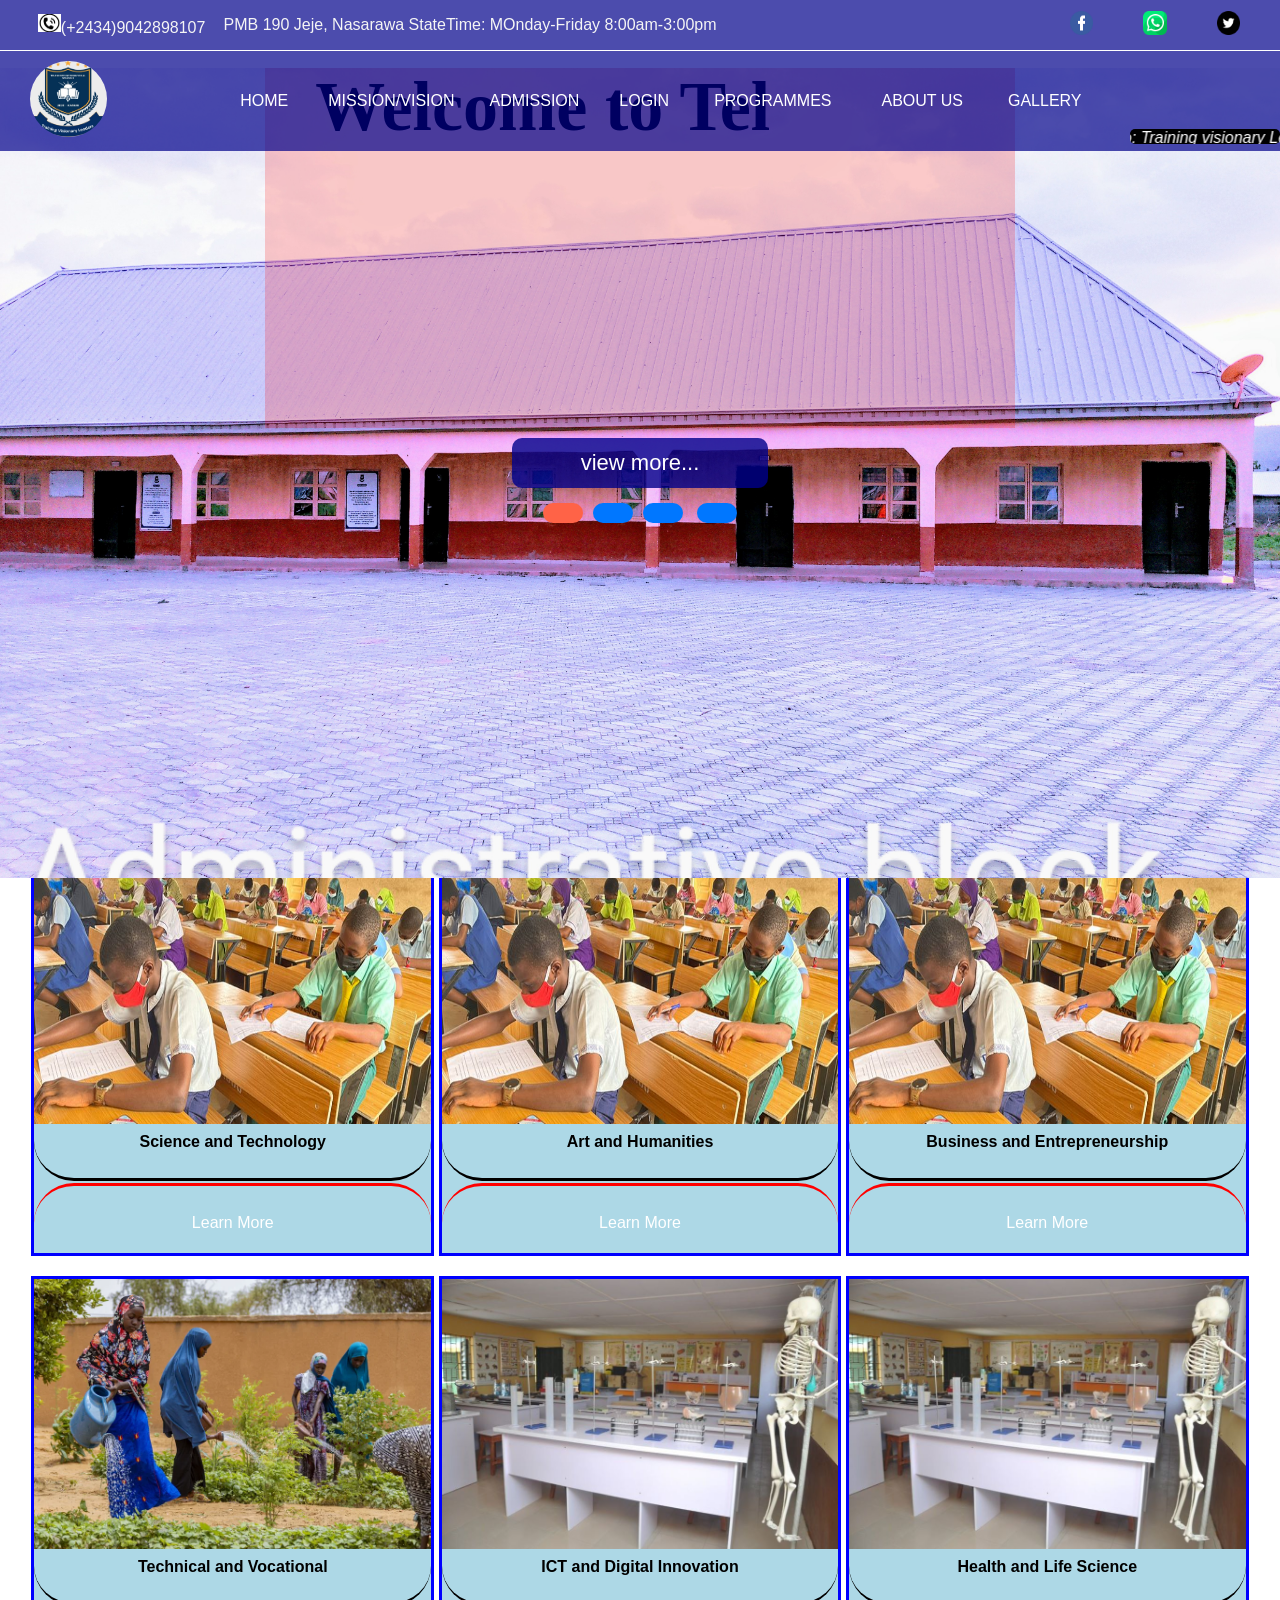
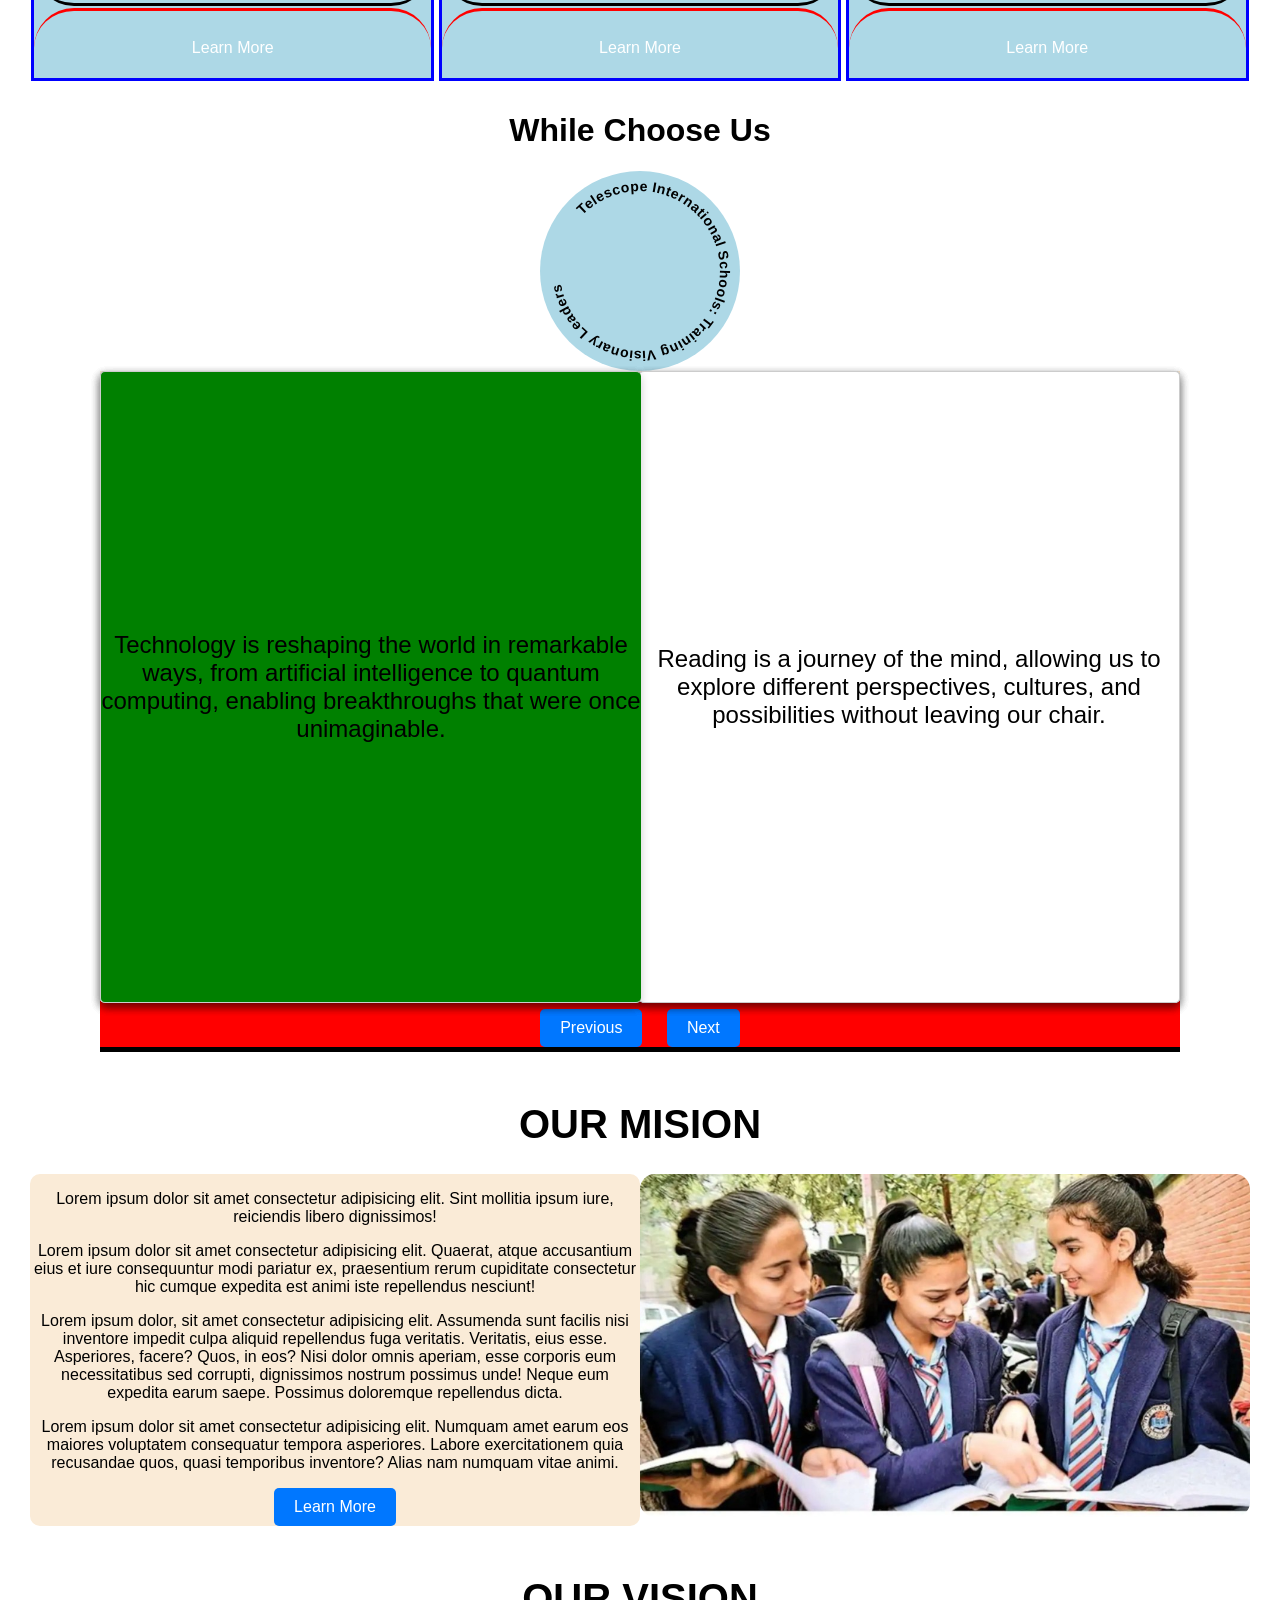
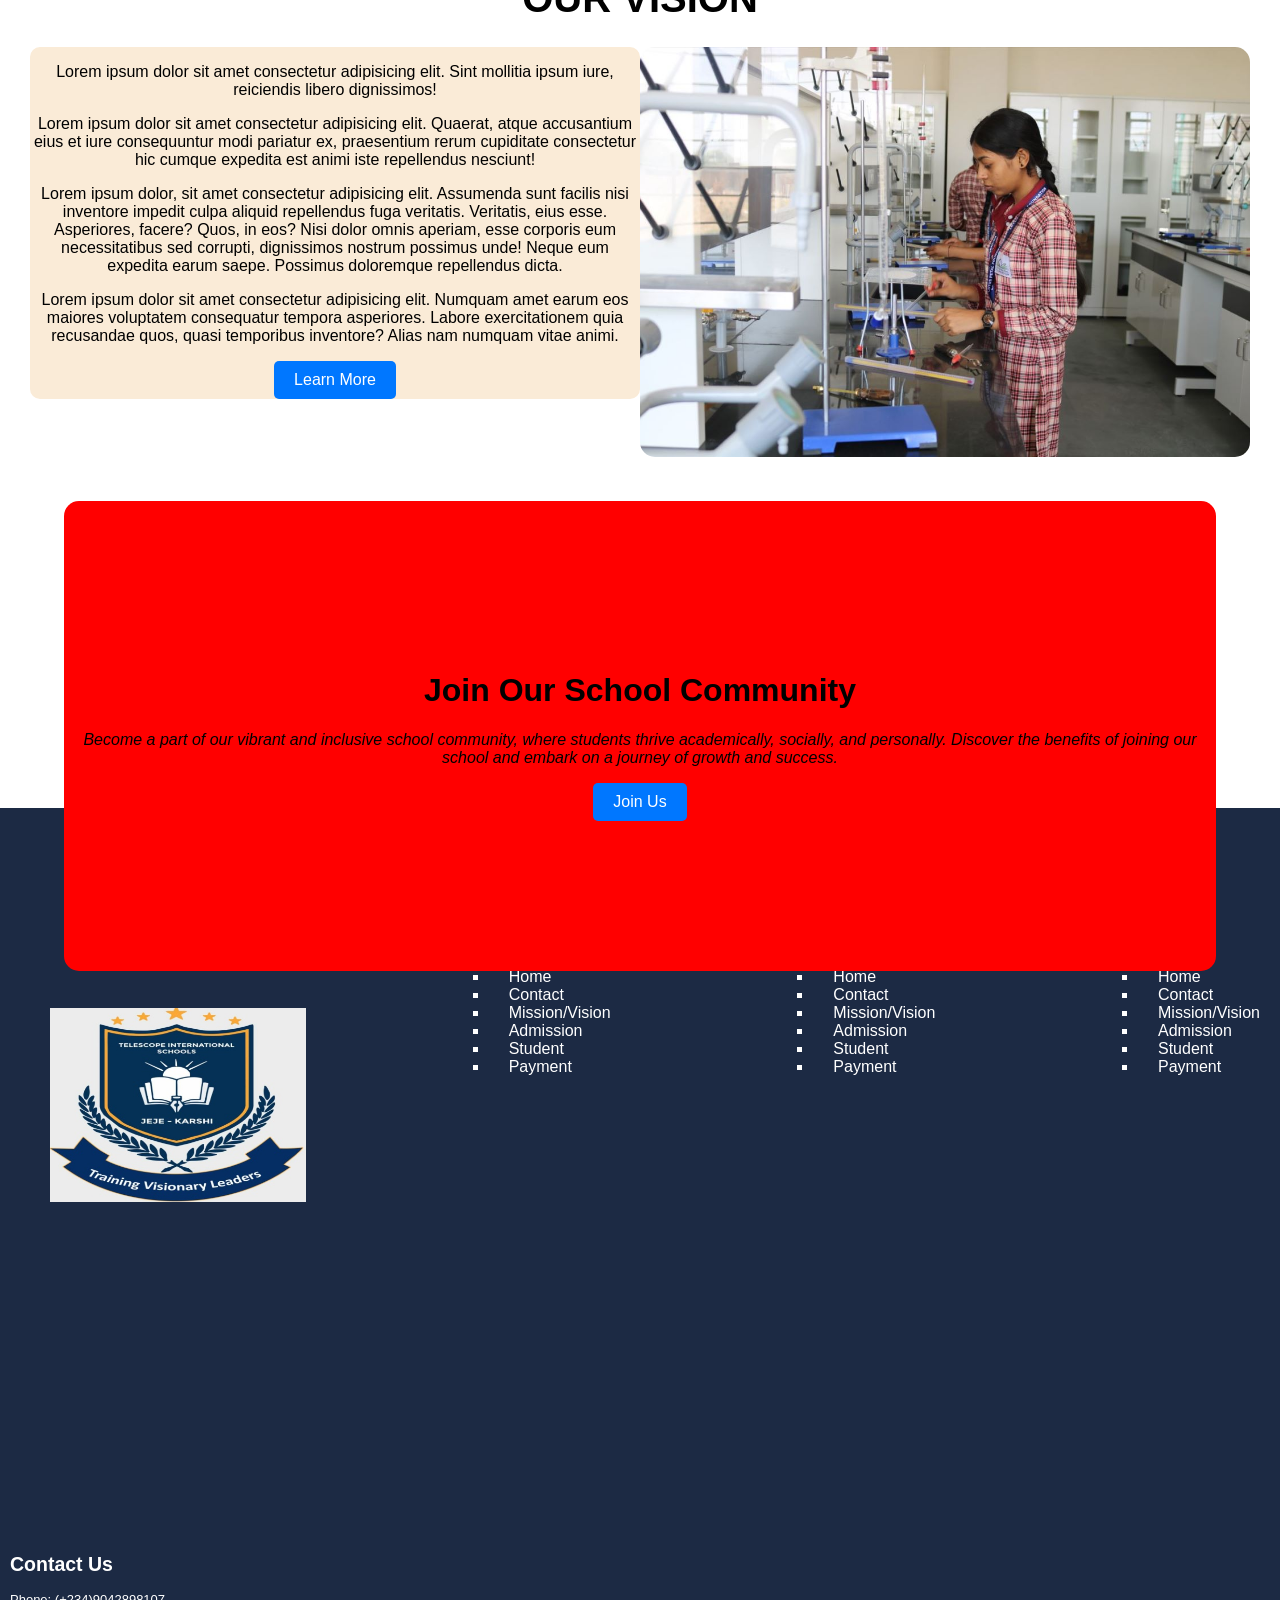
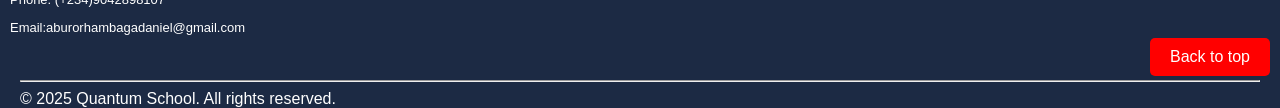
==== index.html @ 0a921bdf "Rename school2.html to index.html" ====
<!DOCTYPE html>
<html lang="en">

<head>
  <meta charset="UTF-8">
  <meta name="viewport" content="width=device-width, initial-scale=1.0">
  <title>Telescope international schools</title>
  <link rel="stylesheet" href="school2.css">
  <link rel="stylesheet" href="bar.css">
</head>

<body>
  <div class="contact">
    <div class="contact-details">
      <div class="call-image"><img src="images/download (1).png" alt="call"></div>(+2434)9042898107
    </div>
    <div class="adress">PMB 190 Jeje, Nasarawa State</div>
    <div class="time">Time: MOnday-Friday 8:00am-3:00pm</div>
    <div class="social-media">
      <a href="https://web.facebook.com/share/p/1BNzeLS2kA/" class="social-icon "> <img title="Facebook"
          src="images/670024.png" alt="Facebook"></a>
      <a href="#" class="social-icon "><img title="WastApp" src="images/2504957.png" alt="watsapp"></a>
      <a href="#" class="social-icon "><img title="Twitter" src="images/3117702.png" alt="twitter"></a>

    </div>

  </div>
  <div class="menu-content side-bar-content">
    <div class="side-menu-content">
      <ul class="head-list">
        <li> <a href="school2.html">Home</a></li>
         <li><button class="scroll-down2">Mission/Vision</button></li>
        <li class = "admission-side-main"> <a href="#"> Admission ▼</a></li>
        <div class = "admission-side"><a href="admission-form.html">Admision form</a>
              <a href="check-admission.html"> Check Admission</a></div>
        <li class = "admission-side-main"> <a href="#"> Login ▼</a> </li>
         <div class = "admission-side"><a href="student-login.html">Student Login</a>
              <a href="staff-login.html"> Staff Login</a></div>
        <li> <a href="#"> Programmes</a></li>
        <li> <a href="staff.html"> About Us</a></li>
        <li class = "admission-side-main"> <a href="#"> Gallery ▼</a></li>
         <div class = "admission-side"><a href="school2-gallery.html">School Gallery</a>
              <a href="staff.html"> Staff Gallery</a>
              <a href="videos.html"> School videos</a>
            </div>
              
      </ul>
    </div>
  </div>


  <div class="head">

    <div class="logo">
      <img class="circular-image" src="images/telescope logo.png" alt="School logo" title="School Logo">
    </div>
    <div class="school-name">
      <div class="menu">
        <ul>
          <li> <a href="school2.html">HOME</a></li>
          <li><button class="scroll-down">MISSION/VISION</button></li>
          <div class="tool-tip-login">
            <li>
              <a href=" "> ADMISSION</a>
            </li>
            <div class="tool-tip">
              <a href="admission-form.html">Admision form</a>
              <a href="check-admission.html"> Check Admission</a>
            </div>
          </div>
          <div class="tool-tip-login">
            <li>
              <a href=" "> LOGIN</a>
            </li>
            <div class="tool-tip">
              <a href="student-login.html">Student Login</a>
              <a href="staff-login.html"> Staff Login</a>
            </div>
          </div>
          <li> <a href="#" class=" programme"> PROGRAMMES</a></li>
          <li> <a href="about-us.html"> ABOUT US</a></li>
          <div class="tool-tip-login">
            <li>
              <a href=" "> GALLERY</a>
            </li>
            <div class="tool-tip">
              <a href="school2-gallery.html">School Gallery</a>
              <a href="staff.html"> Staff Gallery</a>
               <a href="videos.html"> School videos</a>
            </div>
          </div>
        </ul>
      </div>
      <div class="name-container">
        <div class="name">Telescope School's</div>
      </div>
    </div>

    <div class="side-menu-div"><button class="side-menu-button side-bar">&#9776;</button></div>
    <div class="motto">
      <marquee>Motto: Training visionary Leaders</marquee>
    </div>

  </div>
  <div class="image-animation" id="background">
    <div class="display-name text" id="animatedText">Welcome to Telescope<br> International Schools <br> Jeje Karshi
    </div>
    <div><button class="view-more">view more...</button></div>
    <div class="change-background"><button class="button1 color-btn active"></button><button
        class="button2 color-btn"></button><button class="button3 color-btn"></button> <button
        class="button4 color-btn"></button>
    </div>

  </div>



  <div class="sub-body">
    <div class="programs" id = "program">
      <h1 class="program-title">Our Programmes</h1>
    </div>
    <div class="grid">

    </div>
  </div>
  <div class="while">
    <div class="while-content">
      <h1>While Choose Us </h1>
      <div class="wrapper">
        <svg viewBox="0 0 200 200" class="circle">
          <!-- Path to follow -->
          <path id="circlePath" d="M 100,100
             m -75,0
             a 75,75 0 1,1 150,0
             a 75,75 0 1,1 -150,0" fill="none" stroke="none" />

          <!-- Text on path with animation -->
          <text>
            <textPath href="#circlePath" startOffset="0%">
              <tspan dy="-5">Telescope International Schools: Training Visionary Leaders </tspan>
              <animate attributeName="startOffset" from="0%" to="100%" dur="20s" repeatCount="indefinite" />
            </textPath>
          </text>
        </svg>
      </div>
      <div class="reasons">
        <div class="container">
          <div class="book" id="book"> </div>
          <div class="controls">
            <button onclick="prevPage()">Previous</button>
            <button onclick="nextPage()">Next</button>
          </div>
        </div>




      </div>

    </div>
  </div>
  <h1 class="mission-title">OUR MISION</h1>
  <div class="mission-container">
    <div class="mission-content">
      <p>Lorem ipsum dolor sit amet consectetur adipisicing elit. Sint mollitia ipsum iure, reiciendis libero dignissimos!</p>
      <p>Lorem ipsum dolor sit amet consectetur adipisicing elit. Quaerat, atque accusantium eius et iure consequuntur modi pariatur ex, praesentium rerum cupiditate consectetur hic cumque expedita est animi iste repellendus nesciunt!</p>
      <p>Lorem ipsum dolor, sit amet consectetur adipisicing elit. Assumenda sunt facilis nisi inventore impedit culpa aliquid repellendus fuga veritatis. Veritatis, eius esse. Asperiores, facere? Quos, in eos? Nisi dolor omnis aperiam, esse corporis eum necessitatibus sed corrupti, dignissimos nostrum possimus unde! Neque eum expedita earum saepe. Possimus doloremque repellendus dicta.</p>
      <p>Lorem ipsum dolor sit amet consectetur adipisicing elit. Numquam amet earum eos maiores voluptatem consequatur tempora asperiores. Labore exercitationem quia recusandae quos, quasi temporibus inventore? Alias nam numquam vitae animi.</p>
            <div><button>Learn More</button></div>

    </div>


    <div class="mission-image"><img class="mission-picture" loading="lazy"
        src="images/Mission.jpg" alt="Students">
    </div>
  </div>

  <h1 class="mission-title">OUR VISION</h1>
  <div class="mission-container">
    <div class="mission-content">
      <p>Lorem ipsum dolor sit amet consectetur adipisicing elit. Sint mollitia ipsum iure, reiciendis libero dignissimos!</p>
      <p>Lorem ipsum dolor sit amet consectetur adipisicing elit. Quaerat, atque accusantium eius et iure consequuntur modi pariatur ex, praesentium rerum cupiditate consectetur hic cumque expedita est animi iste repellendus nesciunt!</p>
      <p>Lorem ipsum dolor, sit amet consectetur adipisicing elit. Assumenda sunt facilis nisi inventore impedit culpa aliquid repellendus fuga veritatis. Veritatis, eius esse. Asperiores, facere? Quos, in eos? Nisi dolor omnis aperiam, esse corporis eum necessitatibus sed corrupti, dignissimos nostrum possimus unde! Neque eum expedita earum saepe. Possimus doloremque repellendus dicta.</p>
      <p>Lorem ipsum dolor sit amet consectetur adipisicing elit. Numquam amet earum eos maiores voluptatem consequatur tempora asperiores. Labore exercitationem quia recusandae quos, quasi temporibus inventore? Alias nam numquam vitae animi.</p>
      
            <div><button>Learn More</button></div>
    </div>


    <div class="mission-image"><img class="mission-picture" loading="lazy"
        src="images/vision.jpg" alt="Students">
    </div>
  </div>
  <div class="join">
    <h1 class="join-title">Join Our School Community</h1>
    <p class="join-text">Become a part of our vibrant and inclusive school community, where students thrive
      academically,
      socially, and personally. Discover the benefits of joining our school and embark on a journey of growth and
      success.</p>
    <button class="join-button">Join Us</button>
  </div>


  <div class="footer">
    <div class="logo2">
      <img class="circular-image2" src="images/telescope logo.png" alt="School logo" title="School Logo">
    </div>

    <div class="school">
      <ul class="footer-list">
        <li class="footer-item"> <a href="school2.html">Home</a></li>
        <li class="footer-item "> <a href="contact.html"> Contact</a></li>
        <li class="footer-item "> <a href="#">Mission/Vision </a></li>
        <li class="footer-item "> <a href="#"> Admission</a></li>
        <li class="footer-item "> <a href="student-login.html"> Student</a> </li>
        <li class="footer-item "> <a href="#"> Payment</a></li>
      </ul>

    </div>


    <div class="school">
      <ul class="footer-list">
        <li class="footer-item"> <a href="school2.html">Home</a></li>
        <li class="footer-item "> <a href="contact.html"> Contact</a></li>
        <li class="footer-item "> <a href="#">Mission/Vision </a></li>
        <li class="footer-item "> <a href="#"> Admission</a></li>
        <li class="footer-item "> <a href="student-login.html"> Student</a> </li>
        <li class="footer-item "> <a href="#"> Payment</a></li>
      </ul>

    </div>


    <div class="school">
  
      <ul class="footer-list">
        <li class="footer-item"> <a class=href="school2.html">Home</a></li>
        <li class="footer-item "> <a href="contact.html"> Contact</a></li>
        <li class="footer-item "> <a href="#">Mission/Vision </a></li>
        <li class="footer-item "> <a href="#"> Admission</a></li>
        <li class="footer-item "><a href="student-login.html">Student</a></li>

        <li class="footer-item "> <a href="#"> Payment</a></li>
      </ul>

    </div>


    <div class="footer-contact">
      <h2>Contact Us</h2>
      <p>Phone: (+234)9042898107</p>
      <p>Email:aburorhambagadaniel@gmail.com

    </div>
    <div class="to-top"><button class="top-button">Back to top</button></div>
    <div class="rule">
      <hr>&copy; 2025 Quantum School. All rights reserved.
    </div>
  </div>

  <script src="school-script.js"></script>
  <script src="bar.js"></script>
</body>

</html>
---- school2.css ----
body {
  background-color: white !important;
  margin: 0;
  scrollbar-color: green;
  font-family: var(--font_family_body);
  font-family: 'Raleway', Helvetica, Arial, Lucida, sans-serif;
}
html{
  scroll-behavior: smooth;
}
.social-media .social-icon{
  height:3%;
  width:3%;
  display:inline-block;
}
.social-media img{
  width:100%;
  height:auto;
}
.call-image{
  height:7%;
  width:7%;
  display:inline-block;
}
.call-image img{
  width:100%;
  height:auto;
}

.adress{
  margin-left:-60px;
}
.contact {
  left: 0;
  right: 0;
  height: 50px;
  background-color: rgba(0, 0, 139, 0.7);
  border-width: 1px;
  top: 0;
  color:whitesmoke;
  z-index: 1000;
  border-bottom-style: solid;
  border-color: white;
  display: flex;
  justify-content: left;
  text-align: center;
  align-items: center;
  font-family: 'Lucida Sans', 'Lucida Sans Regular', 'Lucida Grande', 'Lucida Sans Unicode', Geneva, Verdana, sans-serif;


}

.tool-tip-login{

  height:fit-content;
  position:relative;

}
.tool-tip-login:hover .tool-tip {
  opacity:1;
  visibility:visible;
}

.tool-tip{
  background:red;
  position:absolute;
  text-align:start;
  justify-content:start;
  padding: 2px 10px;
  opacity:0;
  visibility:hidden;
  width:200px;
}
.tool-tip a:hover{
  background:black;
}
.time {
  display: block;
}

.contact-details {
  margin-left:-40px;
}

.social-media {
  position: absolute;
  margin-right: 20px;
  right: 0;
  display: flex;
  gap: 10px;
  align-items: center;
  justify-content:right;
  text-align: center;

}

.join {
  position: relative;
  margin-left: 5%;
  margin-right: 5%;
  height: 50vh;
  background-color: red;
  border-radius: 15px;
  padding: 10px 5px;
  align-content: center;
  text-align: center;
  margin-top: 40px;
  margin-bottom: -20vh;
  z-index: 500;
}

.join-text {
  font-style: italic;
}

.head {
  background-color: rgba(0, 0, 139, 0.7);
  left: 0;
  right: 0;
  color: white;
  display: flex;
  flex-shrink: 1;
  justify-content: space-between;
  align-items: center;
  align-content: center;
  text-align: center;
  height: 100px;
  top: 0;
  z-index: 999;
  position: sticky;
  transition: all 0.3s ease;
  /* smooth shrinking */
}

.head.shrink {
  padding: 8px 20px;
  /* reduced padding */
  background: #222;
  /* slightly darker */
  top: 0;
  height: 57px;
}

img {
  max-width: 100%;
  height: auto;
}

.circular-image {
  border-radius: 30vw;
  overflow: hidden;
  width: 6vw;
  height: 6vw;
  margin-left: 30px;
  transition: font-size 0.3s ease;

}

.head.shrink .circular-image {
  width: 4.5vw;
  height: 4.5vw;
  margin-top: 8px;

}

.head.shrink .motto {
  margin-top: 10px;
  background:white;
  color:black;
  padding:5px;
}


.image-animation {
  z-index: 10;
  height: 90vh;
  width: 100%;
  /*animation: image-animation 80s infinite;*/
  left: 0;
  right: 0;
  top: 68px;
  position: absolute;
  background-image: url('images/Admistrative block.jpg');
  background-size: cover;
  background-position: center;
  text-align: center;
  justify-content: center;


}

.change-background {
  margin-top: 10px;
}

.motto {
  display: flex;
  width: 150px;
  height: 15px;
  margin-top: 70px;
  background-color: #000;
  display: absolute;
  border-style: none;
  font-style: italic;
  font-size: medium;
  border-radius: 5px;
  margin-right: 0;

}

.footer {
  height: 100vh;
  display: flex;
  margin-top: 17.5px;
  background-color: rgb(28, 42, 68);
  color: white;
  position: absolute;
  left: 0;
  right: 0;
  justify-content: space-between;
}



.circular-image2 {
  width: 100%;
  height: auto;
}

.logo2 {

  height: 40vh;
  width: 20%;
  margin-top: 200px;
  margin-left: 50px;
  display: inline-block;
}

.school {

  width: fit-content;
  height: fit-content;
  margin-top: 160px;

}

.footer-list {
  position: relative;
  display: block;
  flex: 1 1 auto;
  margin: 0;
  padding: 0;
  list-style: square;
}

.footer-item a:hover {
  background: white;
  color: black;
}

.footer-contact {
  position: absolute;
  bottom: 60px;
  left: 10px;
  right: 10px;
  font-size: small;

}

.footer-item:hover {
  background-color: transparent;
  border: none;

}

.to-top {
  left: 0;
  right: 0;
  bottom: 32px;
  position: absolute;
  text-align: right;

}

.top-button {
  background: red;
}

.rule {
  position: absolute;
  bottom: 0;
  left: 20px;
  right: 20px;
}

ul {
  position: fixed;
  left: 0;
  width: 100%;
  z-index: 100;
  list-style: none;
  display: flex;
  align-items: center;
  flex-wrap: wrap;
  position: relative;
  color: white;
  justify-content: center;
  flex-wrap: nowrap;

}

ul li {
  margin: 0 auto;
  padding: 10px auto;
  flex: 1 1 auto;
  gap: 2px !important;

}

ul li:hover {
  background-color: #000;
  border-bottom: solid;
}

a {
  display: block;
  text-decoration: none;
  padding: 0 20px;
  font-family: Arial;
  color: white;
  font-family: 'Raleway', Helvetica, Arial, Lucida, sans-serif;
}

/*
@media (min-width:500px){
  .menu{
    margin-left:500px;
  }
}
  */
.sub-body {
  margin-top: 550px;
  position: relative;
  align-items: center;
  align-self: center;
  justify-content: center;
  display: grid;
  grid-column: 3;
  grid-template-columns: 2;
  column-gap: 10px;


}

.items {
  width: 31%;
  position:relative;
  display: inline-block;
  background-color: lightblue;
  margin: 10px auto;
  border-style: solid;
  border-color: blue;

}

/* When hovering over .hover-div, target the sibling .change-div */

.program-image{
  width:1500px;
  height:270px;
}
.grid-display-item1 {
  width:100%;
  height: 15vw;
  display: inline-block;
  object-fit: cover;
  margin-top: 0;
}



.grid-display-item2 {
  width: 100%;
  height: 5vh;
  margin-top: 5px;
  text-align: center;
  font-weight:bold;
  border-bottom-left-radius: 40px;
  border-bottom-right-radius: 40px;
  border-bottom-style: solid;
}

.grid-display-item2:hover {
  background-color: red;
}

.text {
  text-align: center;
  font-size:10px;
  
}


.grid-button {
  position: relative;
  border-top-style: solid;
  width: 100%;
  height: 8vh;
  margin-left: 0;
  padding-bottom: 5px;
  align-items: center;
  top: 2px;
  border-top-left-radius: 40px;
  border-top-right-radius: 40px;
  background-color: transparent;

  color: red;

}

.grid-button:hover {
  background-color: blue;
}


.items:hover .grid-button {
  background-color: blue;
  color: white;
}

.items:hover .grid-display-item2 {
  background-color: red;
  color: white;
}


.menu {
  left: 10%;
  right: 2%;

}

.grid {
  position: relative;
  z-index: 1;
  text-align: center;
  margin-top: 10px;

}

.next {
  margin-top: 200px;
  margin-left: 1164px;
  position: absolute;
}

.previous {
  margin-top: 200px;
  position: absolute;
}

.image-click {
  position: absolute;
  width: 1000px;
}

.side-menu-div {
  position: absolute;
  display: flex;
  height: 25px;
  display: none;
  right: 2%;
  float: right;
  padding: 6px 5px;
  border: 1px solid transparent;
  border-radius: 4px;
  background-color: blue;
  text-align: center;
  margin-right: 7px;
}

.side-menu-div:hover {
  cursor: pointer;
  border: 1px solid white;

}

.side-menu-button {
  background-color: blue;
  border: none;
  font-family: 'Lucida Sans', 'Lucida Sans Regular', 'Lucida Grande', 'Lucida Sans Unicode', Geneva, Verdana, sans-serif;
  color: white;
  width: 48px;
  height: 25px;
  margin-left: -3px;
  font-weight: bold;
  margin-top:-5px;
  transition: left 0.3s ease;
}

.menu-content {
  background-color: rgb(149, 0, 255);
  width: 250px;
  height: 100vh;
  position: fixed;
  top: 78px;
  left: 0;
  z-index: 1050;
  display: none;

}



.display-name {
  margin-left: 250px;
  margin-right: 250px;
  font-family: serif;
  color: black;
  line-height: 1.1;
  font-weight: 600;
  max-width: 750px;
  height: 40vh;
  font-size: 70px;
  width: 100%;
  margin-left: auto;
  margin-right: auto;
  background-color: rgba(250, 0, 0, 0.2);
}

.view-more {
  border-radius: 10px;
  padding: 5px 10px;
  background-color: rgba(0, 0, 139, 0.8);
  color: white;
  cursor: pointer;
  height: 50px;
  width: 20%;
  font-size: 22px;
  margin-top: 10px;
}

.view-more:hover {
  background-color: transparent;
  border-style: solid;
  color: black;
  background-color: antiquewhite;

}

.button1,
.button2,
.button3,
.button4 {
  border-radius: 50px;
  cursor: pointer;
  margin: 5px;
  width: 6px;
  font-size: xx-small;
  text-align: center;


}

.name-container {
  font-family: 'Lucida Sans', 'Lucida Sans Regular', 'Lucida Grande', 'Lucida Sans Unicode', Geneva, Verdana, sans-serif;
  font-size: 25px;
  font-weight: bold;
  margin-left: 15%;
  display: flex;
  flex-direction: row;
  align-items: center;
  justify-content: center;
  display: none;
  margin: 0;
  width: fit-content;

}

.text span {
  opacity: 0;
  display: inline-flexbox;
}

.text span.show {
  opacity: 1;
  animation: bounceLoop 1s ease-in-out infinite;
}

.color-btn {

  transition: background 0.3s ease;
}

.color-btn.active {
  background: #ff6347;
  /* highlighted color when active */
  color: white;
}

.programs {
  width: 100%;
  left: 0;
  right: 0;
  margin-top:50px;
  position: relative;
}

.program-title {
  text-align: center;
}

.while {
  text-align: center;
  background-color: transparent;
}

.while-content {
  margin-top: 10px;
}

.reasons {
  height:fit-content;
  background-color: transparent;
  margin-left: 30px;
  margin-right: 30px;

}


.wrapper {
  width: 200px;
  height: 200px;
  margin-left: auto;
  margin-right: auto;
  background: lightblue;
  border-radius: 50%;
  display: flex;
  align-items: center;
  justify-content: center;
  overflow: visible;
}

text {
  font-size: 14px;
  font-weight: bold;
  fill: black;
}


.container {
  text-align: center;
  background-color: red;
  border-bottom-style: solid;
  border-width: 5px;
  margin-left: 70px;
  margin-right: 70px;
}

.book {
  width: 100%;
  height: 70vh;
  perspective: 1500px;
  position: relative;
  margin: auto;
  background-color: antiquewhite;
  align-content: center;
}

.page {
  width: 50%;
  height: 100%;
  background: white;
  position: absolute;
  top: 0;
  border: 1px solid #ccc;
  border-radius: 5px;
  box-shadow: 0 4px 10px rgba(0, 0, 0, 0.2);
  display: flex;
  justify-content: center;
  align-items: center;
  font-size: 24px;
  backface-visibility: hidden;
  transform-style: preserve-3d;
  transition: transform 1s ease-in-out;
}

.left {
  left: 0;
  border-right: none;
  z-index: 2;
  background-color: green;
}

.right {
  right: 0;
  border-left: none;
  transform-origin: left center;
  z-index: 2;
}

.right.flipped {
  transform: rotateY(-180deg);
  z-index: 0;
  /* move to back after flipping */
  background-color: green;
  color: white;
}

.controls {
  margin-top: 8px;
}

button {
  padding: 10px 20px;
  margin: 0 10px;
  border: none;
  border-radius: 5px;
  background: #0077ff;
  color: white;
  cursor: pointer;
  font-size: 16px;
}


.mission-title {
  text-align: center;
  left: 0;
  right: 0;
  margin-top: 50px;
  font-size: 40px;
  font-weight: bold;
}

.mission-container {
  margin-left: 30px;
  margin-right: 30px;
  height: fit-content;
  text-align: center;
  display: flex;
}

.mission-list {
  text-align: left;
  margin-top: 20px;
  text-decoration: none;
  font-size: 20px;
  list-style-type: none;
  background-color: transparent;
  font-style: italic;


}

.mission-list:hover {
  background: transparent !important;
  cursor: default;
}

.list {
  color: black;
}

.list:hover {
  color: none;
  border-bottom: transparent;
  background-color: transparent;

}

.mission-content {
  height:fit-content;
  width: 50%;
  background-color: antiquewhite;
  border-radius: 10px;

}

.mission-image {
  width: 50%;
  height: auto;
}

.mission-picture {
  width: 100%;
  height: auto;
  border-radius: 15px;

}

.mission-list .list {
  opacity: 0;
  /* hidden before typing */
  white-space: pre-line;
  /* keeps line breaks */
}

@keyframes bounceLoop {
  0% {
    transform: translateY(0);
  }

  25% {
    transform: translateY(-10);
    /* move up */
  }

  50% {
    transform: translateY(0);
    /* back to center */
  }

  75% {
    transform: translateY(10px);
    /* move down */
  }

  100% {
    transform: translateY(0);
    /* back to center */
  }
}


/*
@keyframes image-animation {
  0% {
    background-image: url('Admistrative block.jpg');
  }

  30% {
    background-image: url('telescope logo.png');
  }

  50% {
    background-image: url('IMG_20240526_180109_087 (1) (1)@249234736.jpg');
  }

  60% {
    background-image: url('IMG_20240526_180029_262 (1) (1)@1351912044.jpg');
  }

  80% {
    background-image: url('IMG_20240526_182541_497 (5)@1394047752.jpg');
  }

  100% {
    background-image: url('IMG_20240526_180540_199 (1) (1)@333951753.jpg');
  }
}
  */

li .scroll-down{
  background-color:transparent;
  padding:0;
}


@media (min-width: 1500px) {
  .contact{
  margin-top:5px;
  }
  .head.shrink .circular-image {
    margin-top:8px;
  }
  .head.shrink{
    height:67px;
  }
  .head ul{
    font-size:22px;

  }
  .head button{
    font-size:21px;
  }
  .mission-container{
    height:fit-content;
  }
  .mission-content{
    height:fit-content;
  }
  .school ul {
    font-size:20px;
  }
}

@media (max-width:1250px){

.head.shrink .school-name{
  margin-right:150px;
  font-size:14px;
  gap: 0.1em;
}
.head.shrink .button{
  font-size:10px;

}
@media (max-width: 1000px) {
  .items{

width:45%;
  }
  
  .motto {
    display: none;
  }
  .adress{
    display:none;
  }
  .time{
    display:none;
  }

  .mission-container {
    display: grid;
    text-align: center;
  }

  .mission-content {
    width: 100%;
  }

  .mission-image {
    width: 100%;
  }

  .menu {
    display: none;
  }

  .head {
    height: 50px;
    margin-top:-3px;
    background-color: rgba(0, 0, 139, 0.7);
  }

  .side-menu-div {
    position: absolute;
    display: flex;
    right:2%;
    width:7%;

    
  }
  .side-menu-button{
    position:relative;
    width:7%;
   height: 25px;
    font-size:small;
  }

  ul {
    left: -70px;
    list-style: none;
    flex-wrap: wrap;
    color: white;
    flex-direction: column;
    list-style-position: inside;
  padding-left: 0;
  text-align:left !important;
  gap: 0.5em;
   
  }
  ul li{
    margin-left:60px;
  }
  ul li:hover {
  background-color:transparent !important;
  
}
.scroll-down2{
  margin-left:-2px;
  border:none;
  background:transparent;
  height:5px;
  margin-top:-10px;
}
.admission-side{
  margin-left:50px;
  font-size:14px;
  display:none;
}

.admission-side a:hover{
  background-color: black;
}



  .image-animation {
    margin-top: -40px;
  }


  .circular-image {
    width: 4.5vw;
    height: 4.5vw;
  }

  .head.shrink .circular-image {
    width: 6vw;
    height: 6vw;
  }

  .name-container {
    display: inline;
    font-size: 30px;
    left:9%;
    right: 0;
    top:5px;
    position: absolute;
  }

  .head.shrink .name-container {
    left:14%;
    top:13px;
    
  }

  .contact {
    height: fit-content;
    padding: 5px;
    font-size: 15px;
  }
  .circular-image2{
    margin-top:130px;
  }

  .name {

    left:0;
    position:relative;
  }
  .side-menu-buttonn{
    left:-10px;
  }

}

@media (max-width:750px){
  .view-more{
    background:red;
  }
  .display-name{
    font-size:55px;
    margin-top:10px;
  }
  
}
@media (max-width:618px) {
  .display-name {
    font-size: 50px;
  }
  .name-container{
    margin-left:5px;
    margin-top:5px;
  }
.head.shrink .name-container {
    left:18%;
    
  }
  .side-menu-div{
    margin-right:0px;
    overflow: hidden;
  }
  .side-menu-button{
    margin-left:-20px;
  }
  .display-name{
    font-size:35px;
    margin-top:50px;
  }

  .contact{
    height:20px;
    font-size:10px;

  }

  .head{
    margin-top:-2px;
  }

  .view-more {
    font-size: 12px;
    padding: 5px 5px;
    height: 30px;
    width: 25%;
    position:relative;
    top:-100px;
  }
.change-background{
  margin-top:-70px;

}
  .name-container {
    font-size: 23px;
  }

  .circular-image {
    width: 8vw;
    height: 8vw;
    margin-top: 4px;
    margin-left: 3px;

  }

  .head.shrink .circular-image {
    width: 8vw;
    height: 8vw;
  }

  .head.shrink .name-container {
    margin-left: -34px;

  }

  .head.shrink .circular-image {
    margin-left: -14px;
    height: 10vw;
    width: 10vw;

  }

  .image-animation {
    height: 75vh;
  }

  .sub-body {
    margin-top: 350px;
  }

  .reasons {
  margin-left: 0;
  margin-right:0;
}
.logo2{
  opacity:0;
}

.container{
  margin-left:1%;
  margin-right:1%;
  background-color: green;
}

.items {
  width: 80%;
  display: inline-block;
  height: fit-content;
  background-color: lightblue;
  margin: 10px auto;
  border-style: solid;
  border-color: blue;

}

.programs{
  margin-top:50px;
}

}


@media (max-width:480px) and (min-width:431px){
  
  .image-animation {
    height: 50vh;
  }
  .programs{
    margin-top:160px;
  }
  .display-name{
    height:25vh;
}
.mission-content {
  height: fit-content;
}
.footer{
height:fit-content;
  }
  .footer{
    font-size:13px;

  }


  .join {
  height: 50vh;
  margin-top: 40px;
  margin-bottom: -15vh;
}
.contact{
  background:red !important;
}
}

@media (max-width:675px){

    .school{
      font-size:13px;
      margin-left:-70px;
    }
  .school ul{
    margin-left:-10px;
    padding-right:20px;
  }
  
  
}

@media (max-width:430px) and (min-width:361px){
  
  .logo2{
  margin-left:-60px;
  }
  
  .head.shrink .name-container {
    margin-left: 0;
  }
  .image-animation{
    height:62vh;
  }

  .head.shrink .circular-image {
    margin-left: -14px;
    height: 10vw;
    width: 15vw;
  }
  .side-menu-div{
   padding-right:18px;
  }
  .programs{
    margin-top:190px;
  }

  .view-more {
    font-size: 12px;
    padding: 5px 5px;
    height: 30px;
    width: 25%;
    position:relative;
    top:-150px;
  }
  .school{
    font-size:13px;
    justify-content: center;
  }
  .rule{
    padding-bottom:14px;
  }
  .footer{
height:fit-content;
  }
  .footer-list{
    left:0;
    justify-content: center;
  }
  .to-top{
    top:400px;
  }
}

@media (max-width:361px){
  .school{
    font-size:10px;
    margin-top:190px;
    margin-left:-20px;
    margin-right:40px;
  }
  .school li{
    list-style:none;
  
  }
  .school ul{

    margin-left:-15px;
  }
  .footer{
    height:70vh;
  }
  .programs{
    margin-top:220px;
  }
}
---- bar.css ----
body{
    background-color:blanchedalmond;
    margin:0;
}
.head-menu{
    background-color:black;
    color:white;
    padding:10px;
    font-family: serif;
    font-weight:bold;
    font-size: 40px;
    text-transform: uppercase;
    text-align:center;
}
.content{
    background-color:rgba(0,152,255,0.7);
    width:20%;
    color:white;
    height:400px;
    opacity:0;
    height:100vh;
}
.menu-button{
    width:50px;
    height:30px;
    padding: 3px;
    background-color:#f00;
    cursor:pointer;
    position:absolute;
    right:0;
    margin-right:-330px;
    margin-top:-45px;
}
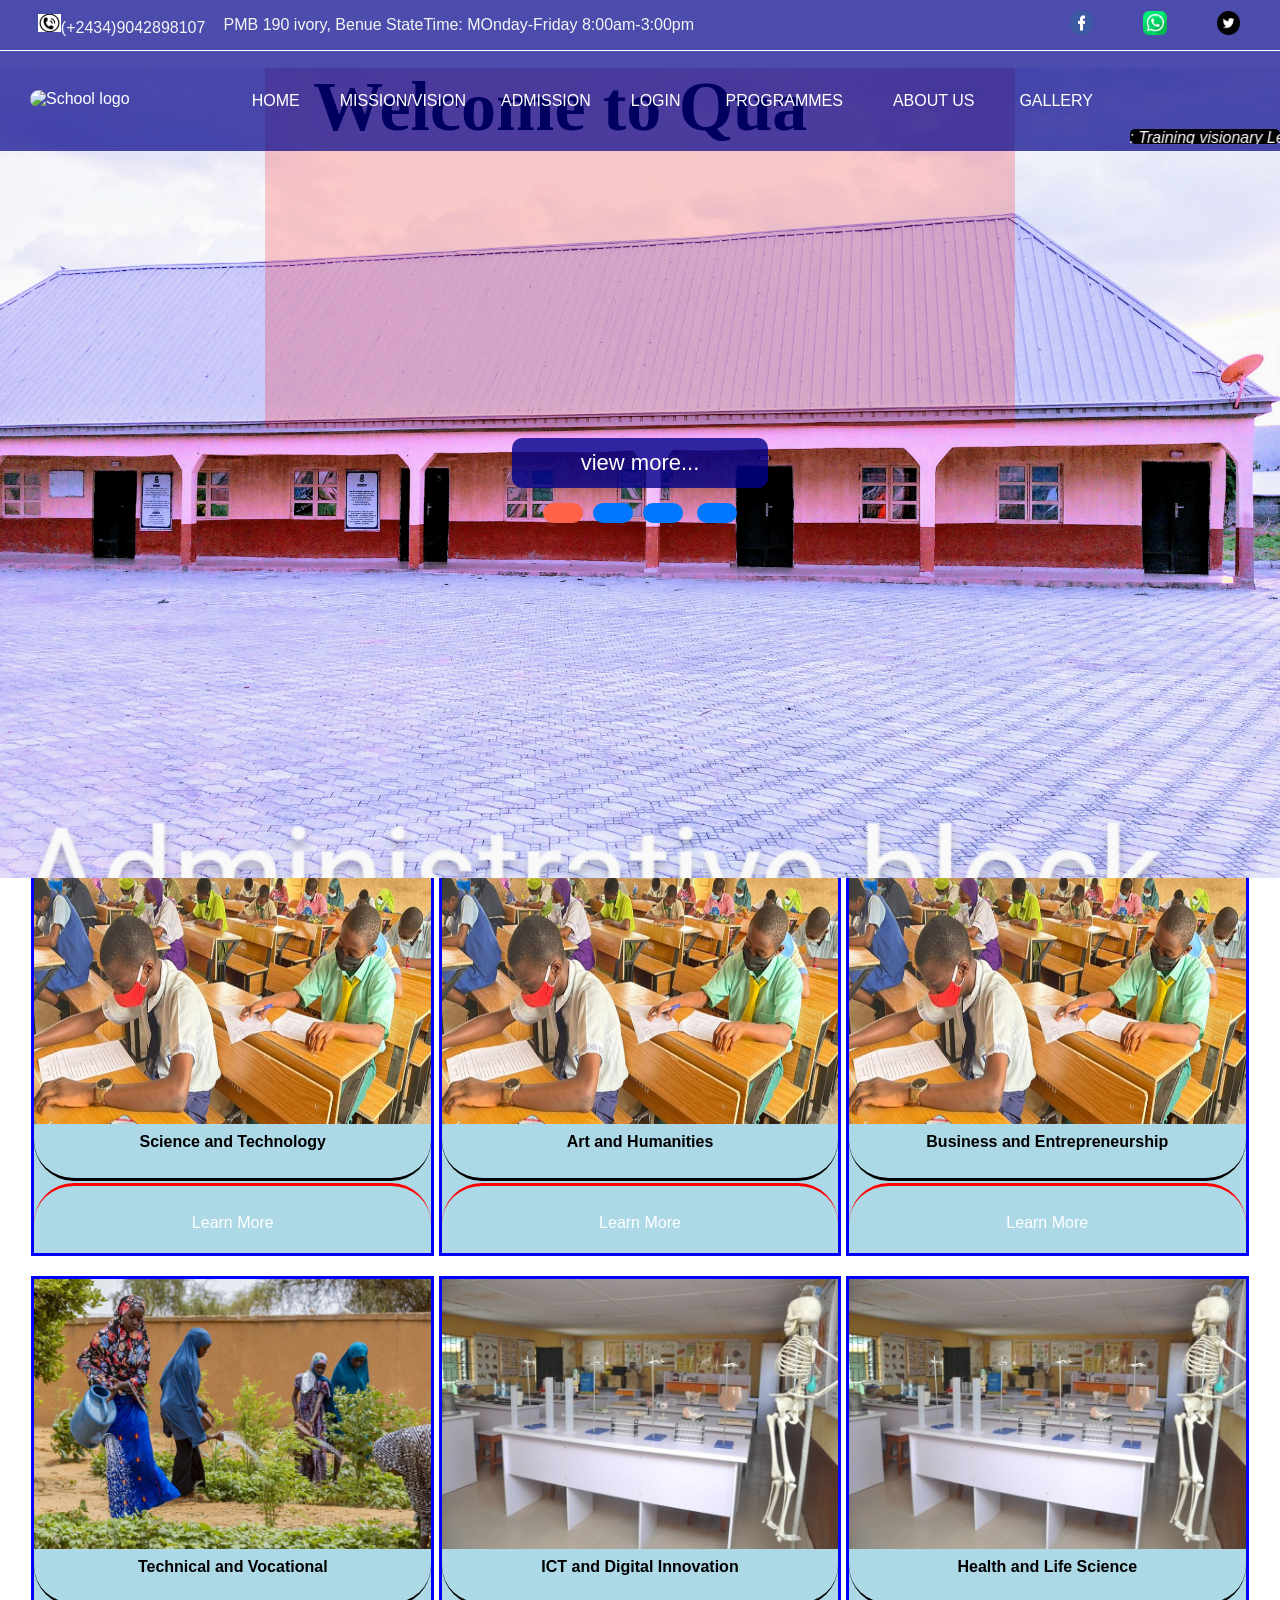
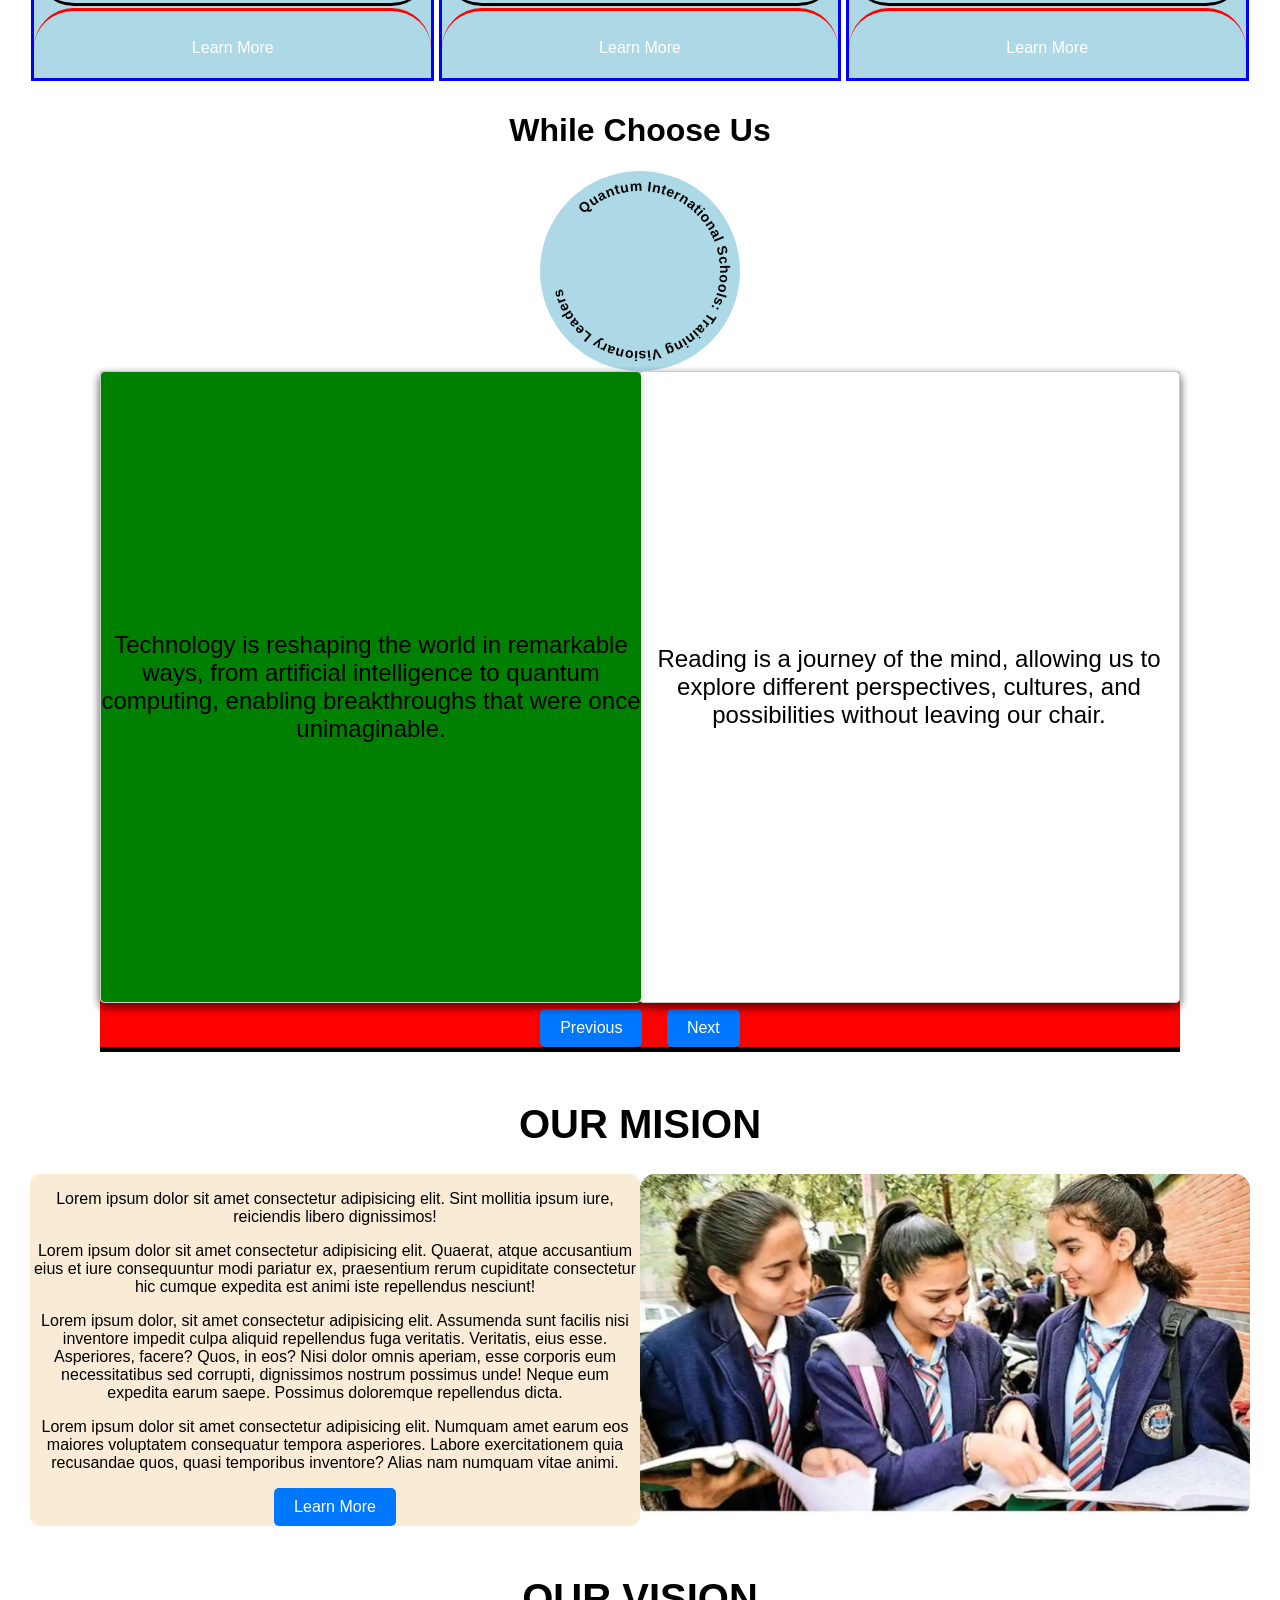
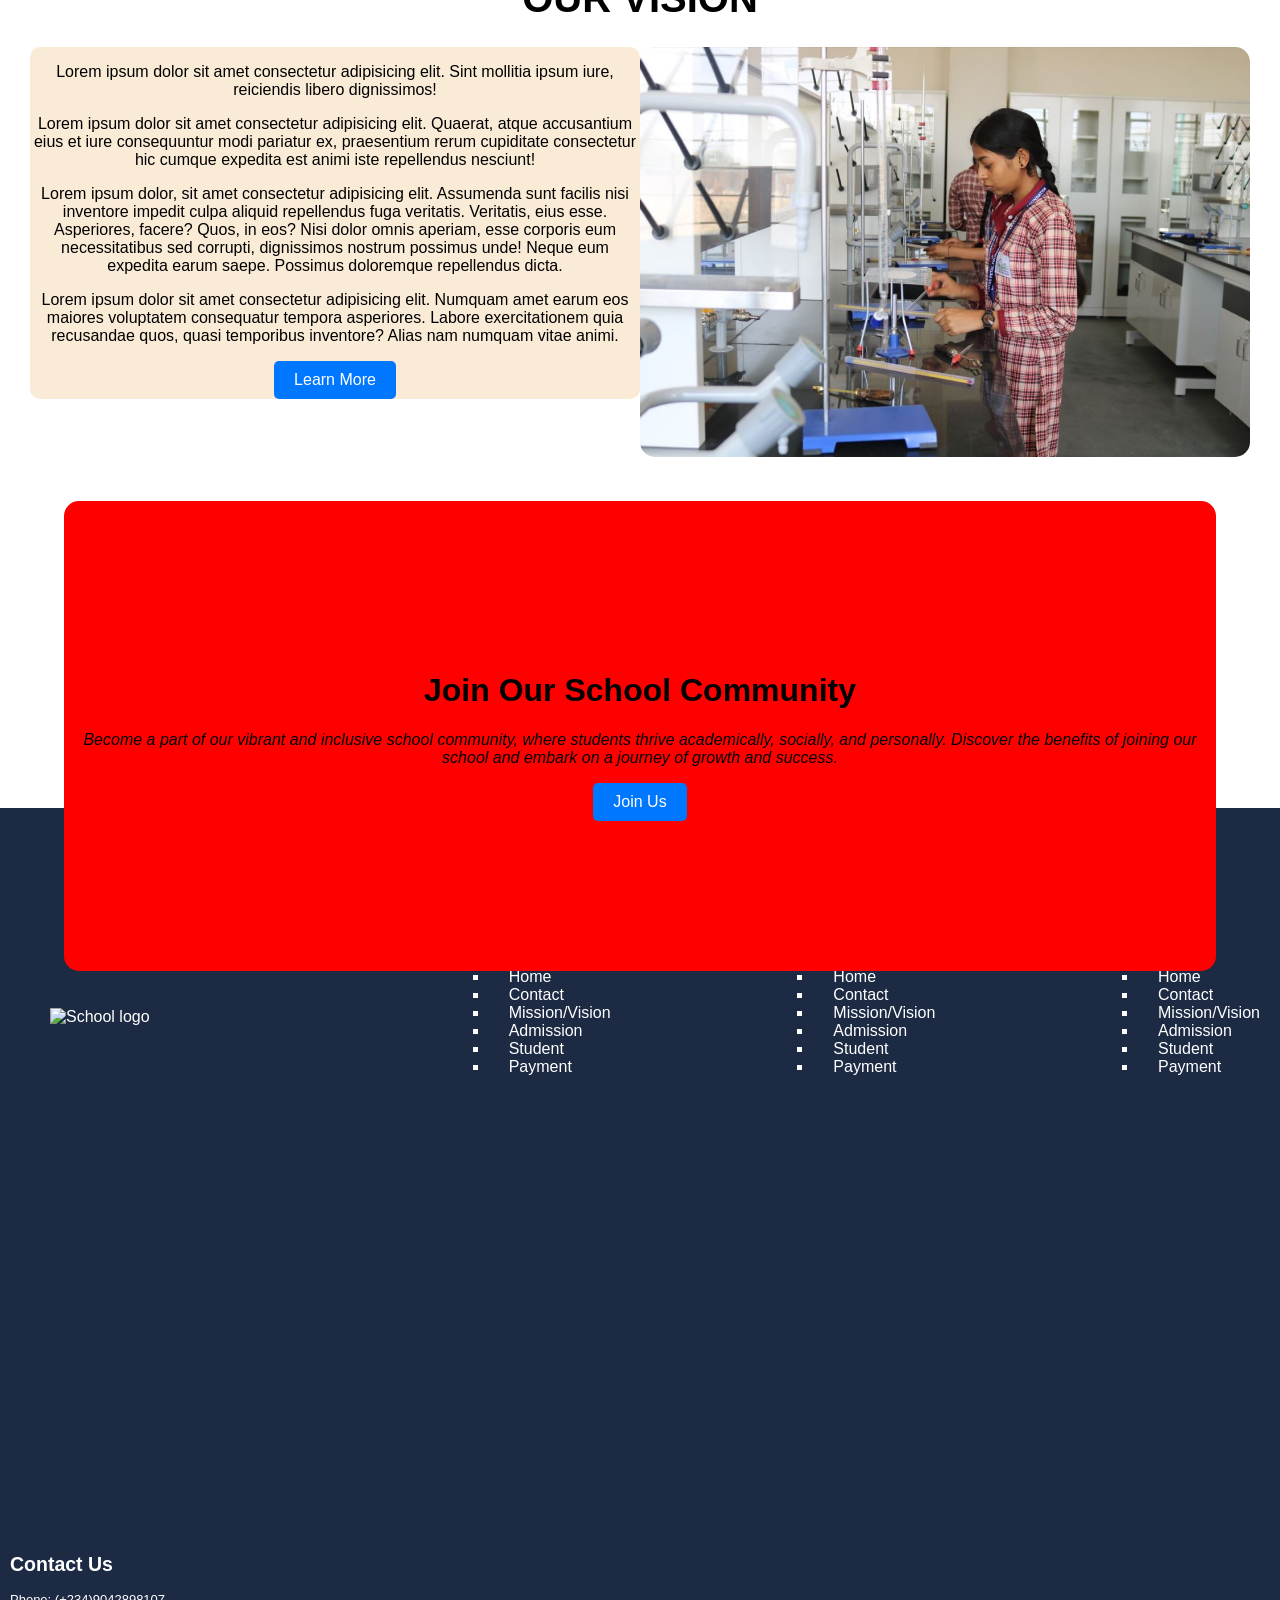
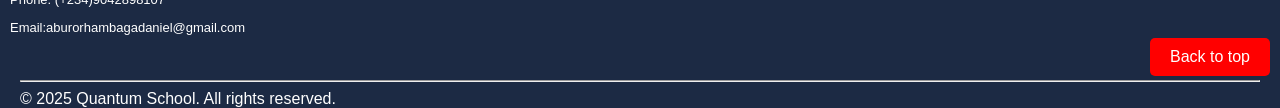
==== commit 56241233: "replaced school name and location" ====
--- a/index.html
+++ b/index.html
@@ -4,7 +4,7 @@
 <head>
   <meta charset="UTF-8">
   <meta name="viewport" content="width=device-width, initial-scale=1.0">
-  <title>Telescope international schools</title>
+  <title>Quantum international schools</title>
   <link rel="stylesheet" href="school2.css">
   <link rel="stylesheet" href="bar.css">
 </head>
@@ -14,7 +14,7 @@
     <div class="contact-details">
       <div class="call-image"><img src="images/download (1).png" alt="call"></div>(+2434)9042898107
     </div>
-    <div class="adress">PMB 190 Jeje, Nasarawa State</div>
+    <div class="adress">PMB 190 ivory, Benue State</div>
     <div class="time">Time: MOnday-Friday 8:00am-3:00pm</div>
     <div class="social-media">
       <a href="https://web.facebook.com/share/p/1BNzeLS2kA/" class="social-icon "> <img title="Facebook"
@@ -28,22 +28,24 @@
   <div class="menu-content side-bar-content">
     <div class="side-menu-content">
       <ul class="head-list">
-        <li> <a href="school2.html">Home</a></li>
-         <li><button class="scroll-down2">Mission/Vision</button></li>
-        <li class = "admission-side-main"> <a href="#"> Admission ▼</a></li>
-        <div class = "admission-side"><a href="admission-form.html">Admision form</a>
-              <a href="check-admission.html"> Check Admission</a></div>
-        <li class = "admission-side-main"> <a href="#"> Login ▼</a> </li>
-         <div class = "admission-side"><a href="student-login.html">Student Login</a>
-              <a href="staff-login.html"> Staff Login</a></div>
+        <li> <a href="index.html">Home</a></li>
+        <li><button class="scroll-down2">Mission/Vision</button></li>
+        <li class="admission-side-main"> <a href="#"> Admission ▼</a></li>
+        <div class="admission-side"><a href="admission-form.html">Admision form</a>
+          <a href="check-admission.html"> Check Admission</a>
+        </div>
+        <li class="admission-side-main"> <a href="#"> Login ▼</a> </li>
+        <div class="admission-side"><a href="student-login.html">Student Login</a>
+          <a href="staff-login.html"> Staff Login</a>
+        </div>
         <li> <a href="#"> Programmes</a></li>
         <li> <a href="staff.html"> About Us</a></li>
-        <li class = "admission-side-main"> <a href="#"> Gallery ▼</a></li>
-         <div class = "admission-side"><a href="school2-gallery.html">School Gallery</a>
-              <a href="staff.html"> Staff Gallery</a>
-              <a href="videos.html"> School videos</a>
-            </div>
-              
+        <li class="admission-side-main"> <a href="#"> Gallery ▼</a></li>
+        <div class="admission-side"><a href="school2-gallery.html">School Gallery</a>
+          <a href="staff.html"> Staff Gallery</a>
+          <a href="videos.html"> School videos</a>
+        </div>
+
       </ul>
     </div>
   </div>
@@ -52,12 +54,12 @@
   <div class="head">
 
     <div class="logo">
-      <img class="circular-image" src="images/telescope logo.png" alt="School logo" title="School Logo">
+      <img class="circular-image" src="images/Quantum logo.png" alt="School logo" title="School Logo">
     </div>
     <div class="school-name">
       <div class="menu">
         <ul>
-          <li> <a href="school2.html">HOME</a></li>
+          <li> <a href="index.html">HOME</a></li>
           <li><button class="scroll-down">MISSION/VISION</button></li>
           <div class="tool-tip-login">
             <li>
@@ -86,13 +88,13 @@
             <div class="tool-tip">
               <a href="school2-gallery.html">School Gallery</a>
               <a href="staff.html"> Staff Gallery</a>
-               <a href="videos.html"> School videos</a>
+              <a href="videos.html"> School videos</a>
             </div>
           </div>
         </ul>
       </div>
       <div class="name-container">
-        <div class="name">Telescope School's</div>
+        <div class="name">Quantum School's</div>
       </div>
     </div>
 
@@ -103,7 +105,7 @@
 
   </div>
   <div class="image-animation" id="background">
-    <div class="display-name text" id="animatedText">Welcome to Telescope<br> International Schools <br> Jeje Karshi
+    <div class="display-name text" id="animatedText">Welcome to Quantum<br> International Schools <br> ivory Karshi
     </div>
     <div><button class="view-more">view more...</button></div>
     <div class="change-background"><button class="button1 color-btn active"></button><button
@@ -116,7 +118,7 @@
 
 
   <div class="sub-body">
-    <div class="programs" id = "program">
+    <div class="programs" id="program">
       <h1 class="program-title">Our Programmes</h1>
     </div>
     <div class="grid">
@@ -137,7 +139,7 @@
           <!-- Text on path with animation -->
           <text>
             <textPath href="#circlePath" startOffset="0%">
-              <tspan dy="-5">Telescope International Schools: Training Visionary Leaders </tspan>
+              <tspan dy="-5">Quantum International Schools: Training Visionary Leaders </tspan>
               <animate attributeName="startOffset" from="0%" to="100%" dur="20s" repeatCount="indefinite" />
             </textPath>
           </text>
@@ -162,34 +164,48 @@
   <h1 class="mission-title">OUR MISION</h1>
   <div class="mission-container">
     <div class="mission-content">
-      <p>Lorem ipsum dolor sit amet consectetur adipisicing elit. Sint mollitia ipsum iure, reiciendis libero dignissimos!</p>
-      <p>Lorem ipsum dolor sit amet consectetur adipisicing elit. Quaerat, atque accusantium eius et iure consequuntur modi pariatur ex, praesentium rerum cupiditate consectetur hic cumque expedita est animi iste repellendus nesciunt!</p>
-      <p>Lorem ipsum dolor, sit amet consectetur adipisicing elit. Assumenda sunt facilis nisi inventore impedit culpa aliquid repellendus fuga veritatis. Veritatis, eius esse. Asperiores, facere? Quos, in eos? Nisi dolor omnis aperiam, esse corporis eum necessitatibus sed corrupti, dignissimos nostrum possimus unde! Neque eum expedita earum saepe. Possimus doloremque repellendus dicta.</p>
-      <p>Lorem ipsum dolor sit amet consectetur adipisicing elit. Numquam amet earum eos maiores voluptatem consequatur tempora asperiores. Labore exercitationem quia recusandae quos, quasi temporibus inventore? Alias nam numquam vitae animi.</p>
-            <div><button>Learn More</button></div>
-
-    </div>
-
-
-    <div class="mission-image"><img class="mission-picture" loading="lazy"
-        src="images/Mission.jpg" alt="Students">
+      <p>Lorem ipsum dolor sit amet consectetur adipisicing elit. Sint mollitia ipsum iure, reiciendis libero
+        dignissimos!</p>
+      <p>Lorem ipsum dolor sit amet consectetur adipisicing elit. Quaerat, atque accusantium eius et iure consequuntur
+        modi pariatur ex, praesentium rerum cupiditate consectetur hic cumque expedita est animi iste repellendus
+        nesciunt!</p>
+      <p>Lorem ipsum dolor, sit amet consectetur adipisicing elit. Assumenda sunt facilis nisi inventore impedit culpa
+        aliquid repellendus fuga veritatis. Veritatis, eius esse. Asperiores, facere? Quos, in eos? Nisi dolor omnis
+        aperiam, esse corporis eum necessitatibus sed corrupti, dignissimos nostrum possimus unde! Neque eum expedita
+        earum saepe. Possimus doloremque repellendus dicta.</p>
+      <p>Lorem ipsum dolor sit amet consectetur adipisicing elit. Numquam amet earum eos maiores voluptatem consequatur
+        tempora asperiores. Labore exercitationem quia recusandae quos, quasi temporibus inventore? Alias nam numquam
+        vitae animi.</p>
+      <div><button>Learn More</button></div>
+
+    </div>
+
+
+    <div class="mission-image"><img class="mission-picture" loading="lazy" src="images/Mission.jpg" alt="Students">
     </div>
   </div>
 
   <h1 class="mission-title">OUR VISION</h1>
   <div class="mission-container">
     <div class="mission-content">
-      <p>Lorem ipsum dolor sit amet consectetur adipisicing elit. Sint mollitia ipsum iure, reiciendis libero dignissimos!</p>
-      <p>Lorem ipsum dolor sit amet consectetur adipisicing elit. Quaerat, atque accusantium eius et iure consequuntur modi pariatur ex, praesentium rerum cupiditate consectetur hic cumque expedita est animi iste repellendus nesciunt!</p>
-      <p>Lorem ipsum dolor, sit amet consectetur adipisicing elit. Assumenda sunt facilis nisi inventore impedit culpa aliquid repellendus fuga veritatis. Veritatis, eius esse. Asperiores, facere? Quos, in eos? Nisi dolor omnis aperiam, esse corporis eum necessitatibus sed corrupti, dignissimos nostrum possimus unde! Neque eum expedita earum saepe. Possimus doloremque repellendus dicta.</p>
-      <p>Lorem ipsum dolor sit amet consectetur adipisicing elit. Numquam amet earum eos maiores voluptatem consequatur tempora asperiores. Labore exercitationem quia recusandae quos, quasi temporibus inventore? Alias nam numquam vitae animi.</p>
-      
-            <div><button>Learn More</button></div>
-    </div>
-
-
-    <div class="mission-image"><img class="mission-picture" loading="lazy"
-        src="images/vision.jpg" alt="Students">
+      <p>Lorem ipsum dolor sit amet consectetur adipisicing elit. Sint mollitia ipsum iure, reiciendis libero
+        dignissimos!</p>
+      <p>Lorem ipsum dolor sit amet consectetur adipisicing elit. Quaerat, atque accusantium eius et iure consequuntur
+        modi pariatur ex, praesentium rerum cupiditate consectetur hic cumque expedita est animi iste repellendus
+        nesciunt!</p>
+      <p>Lorem ipsum dolor, sit amet consectetur adipisicing elit. Assumenda sunt facilis nisi inventore impedit culpa
+        aliquid repellendus fuga veritatis. Veritatis, eius esse. Asperiores, facere? Quos, in eos? Nisi dolor omnis
+        aperiam, esse corporis eum necessitatibus sed corrupti, dignissimos nostrum possimus unde! Neque eum expedita
+        earum saepe. Possimus doloremque repellendus dicta.</p>
+      <p>Lorem ipsum dolor sit amet consectetur adipisicing elit. Numquam amet earum eos maiores voluptatem consequatur
+        tempora asperiores. Labore exercitationem quia recusandae quos, quasi temporibus inventore? Alias nam numquam
+        vitae animi.</p>
+
+      <div><button>Learn More</button></div>
+    </div>
+
+
+    <div class="mission-image"><img class="mission-picture" loading="lazy" src="images/vision.jpg" alt="Students">
     </div>
   </div>
   <div class="join">
@@ -204,12 +220,12 @@
 
   <div class="footer">
     <div class="logo2">
-      <img class="circular-image2" src="images/telescope logo.png" alt="School logo" title="School Logo">
+      <img class="circular-image2" src="images/Quantum logo.png" alt="School logo" title="School Logo">
     </div>
 
     <div class="school">
       <ul class="footer-list">
-        <li class="footer-item"> <a href="school2.html">Home</a></li>
+        <li class="footer-item"> <a href="index.html">Home</a></li>
         <li class="footer-item "> <a href="contact.html"> Contact</a></li>
         <li class="footer-item "> <a href="#">Mission/Vision </a></li>
         <li class="footer-item "> <a href="#"> Admission</a></li>
@@ -222,7 +238,7 @@
 
     <div class="school">
       <ul class="footer-list">
-        <li class="footer-item"> <a href="school2.html">Home</a></li>
+        <li class="footer-item"> <a href="index.html">Home</a></li>
         <li class="footer-item "> <a href="contact.html"> Contact</a></li>
         <li class="footer-item "> <a href="#">Mission/Vision </a></li>
         <li class="footer-item "> <a href="#"> Admission</a></li>
@@ -234,9 +250,9 @@
 
 
     <div class="school">
-  
+
       <ul class="footer-list">
-        <li class="footer-item"> <a class=href="school2.html">Home</a></li>
+        <li class="footer-item"> <a class=href="index.html">Home</a></li>
         <li class="footer-item "> <a href="contact.html"> Contact</a></li>
         <li class="footer-item "> <a href="#">Mission/Vision </a></li>
         <li class="footer-item "> <a href="#"> Admission</a></li>
@@ -264,4 +280,4 @@
   <script src="bar.js"></script>
 </body>
 
-</html>
+</html>
--- a/school2.css
+++ b/school2.css
@@ -829,7 +829,7 @@
   }
 
   30% {
-    background-image: url('telescope logo.png');
+    background-image: url('Quantum logo.png');
   }
 
   50% {
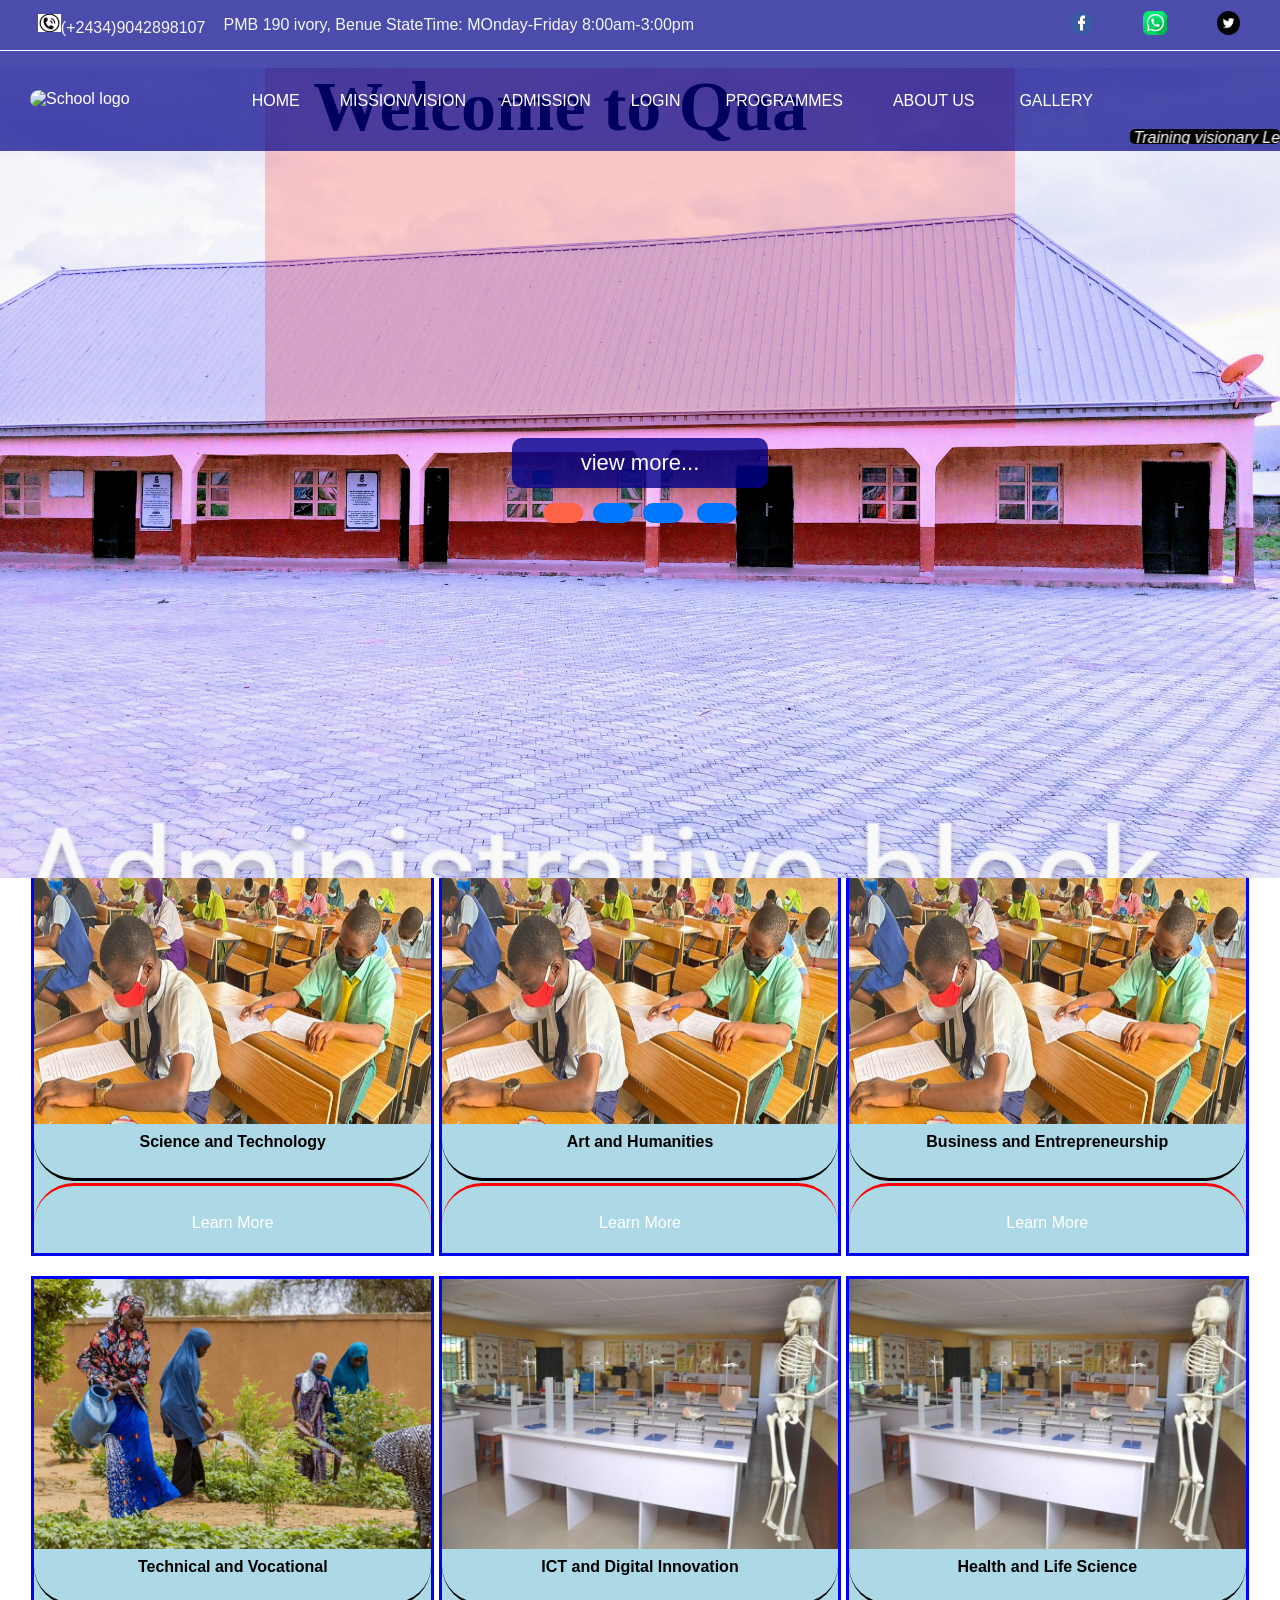
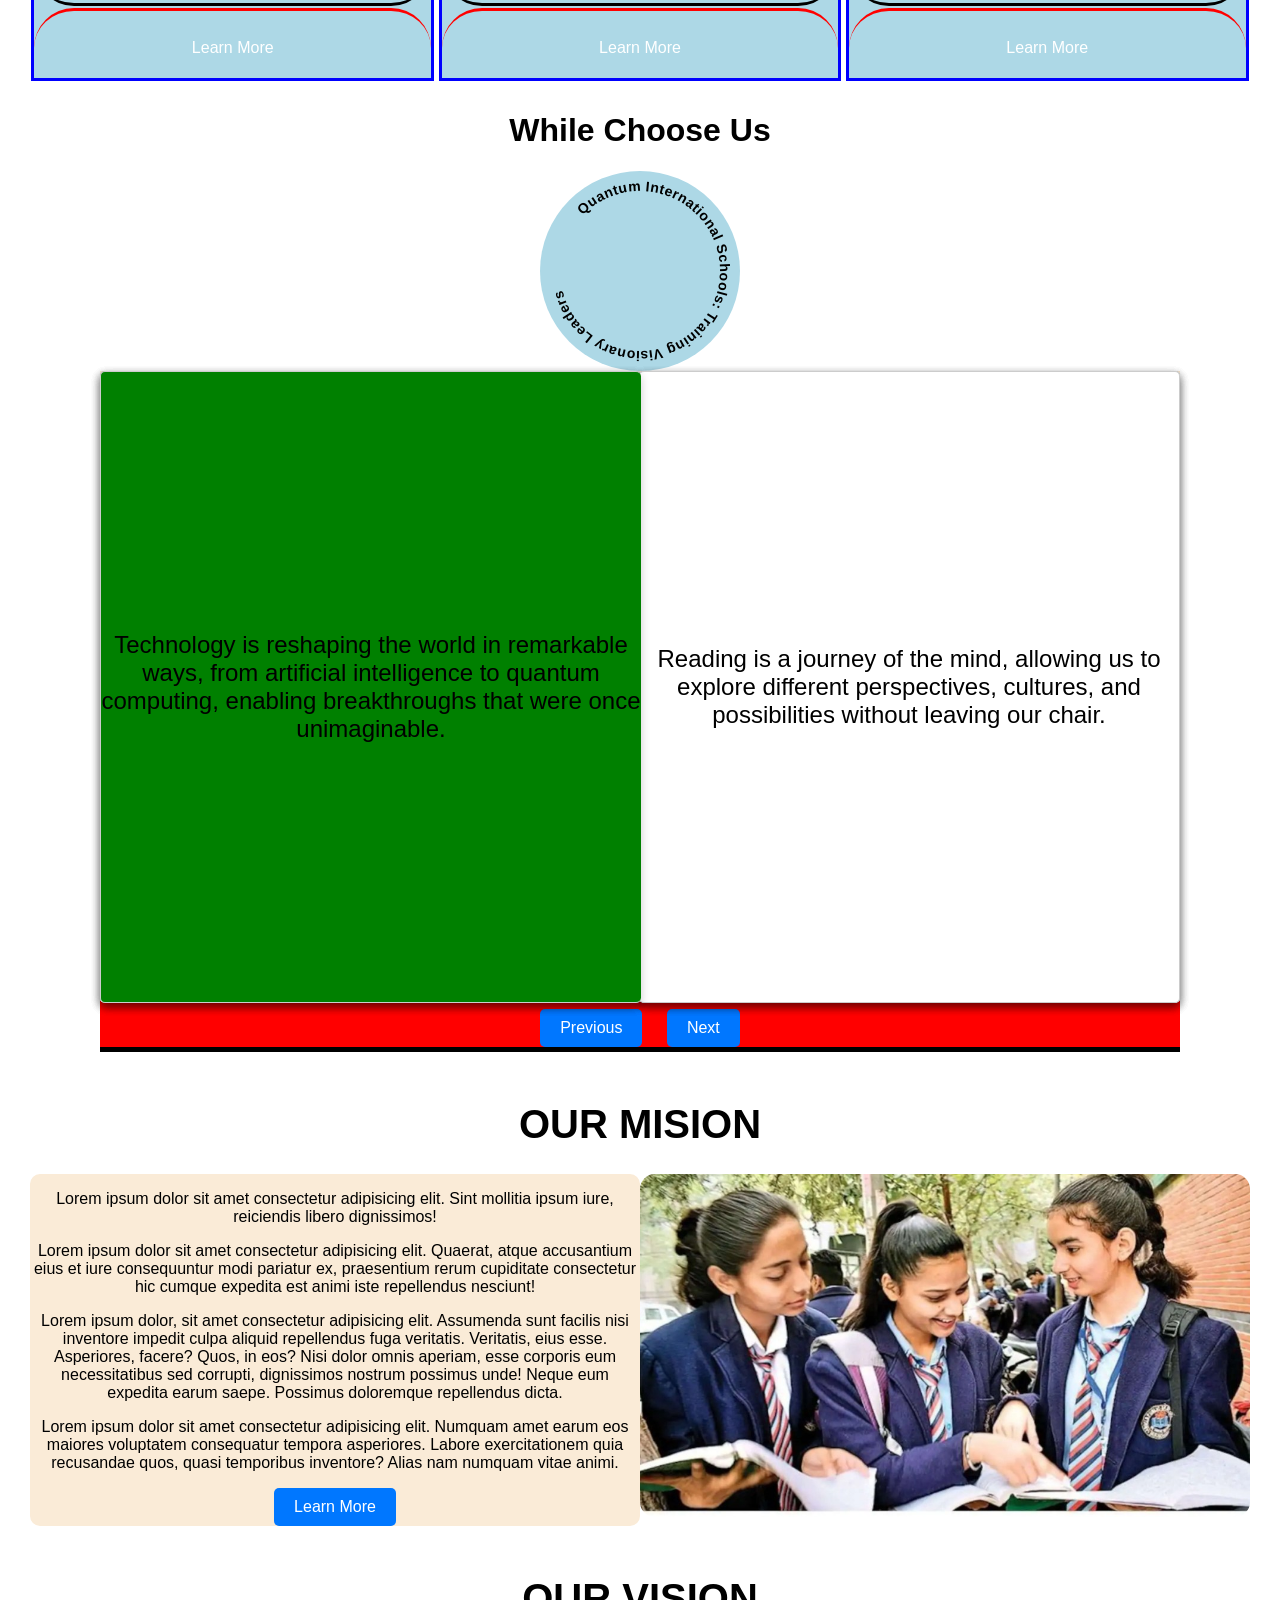
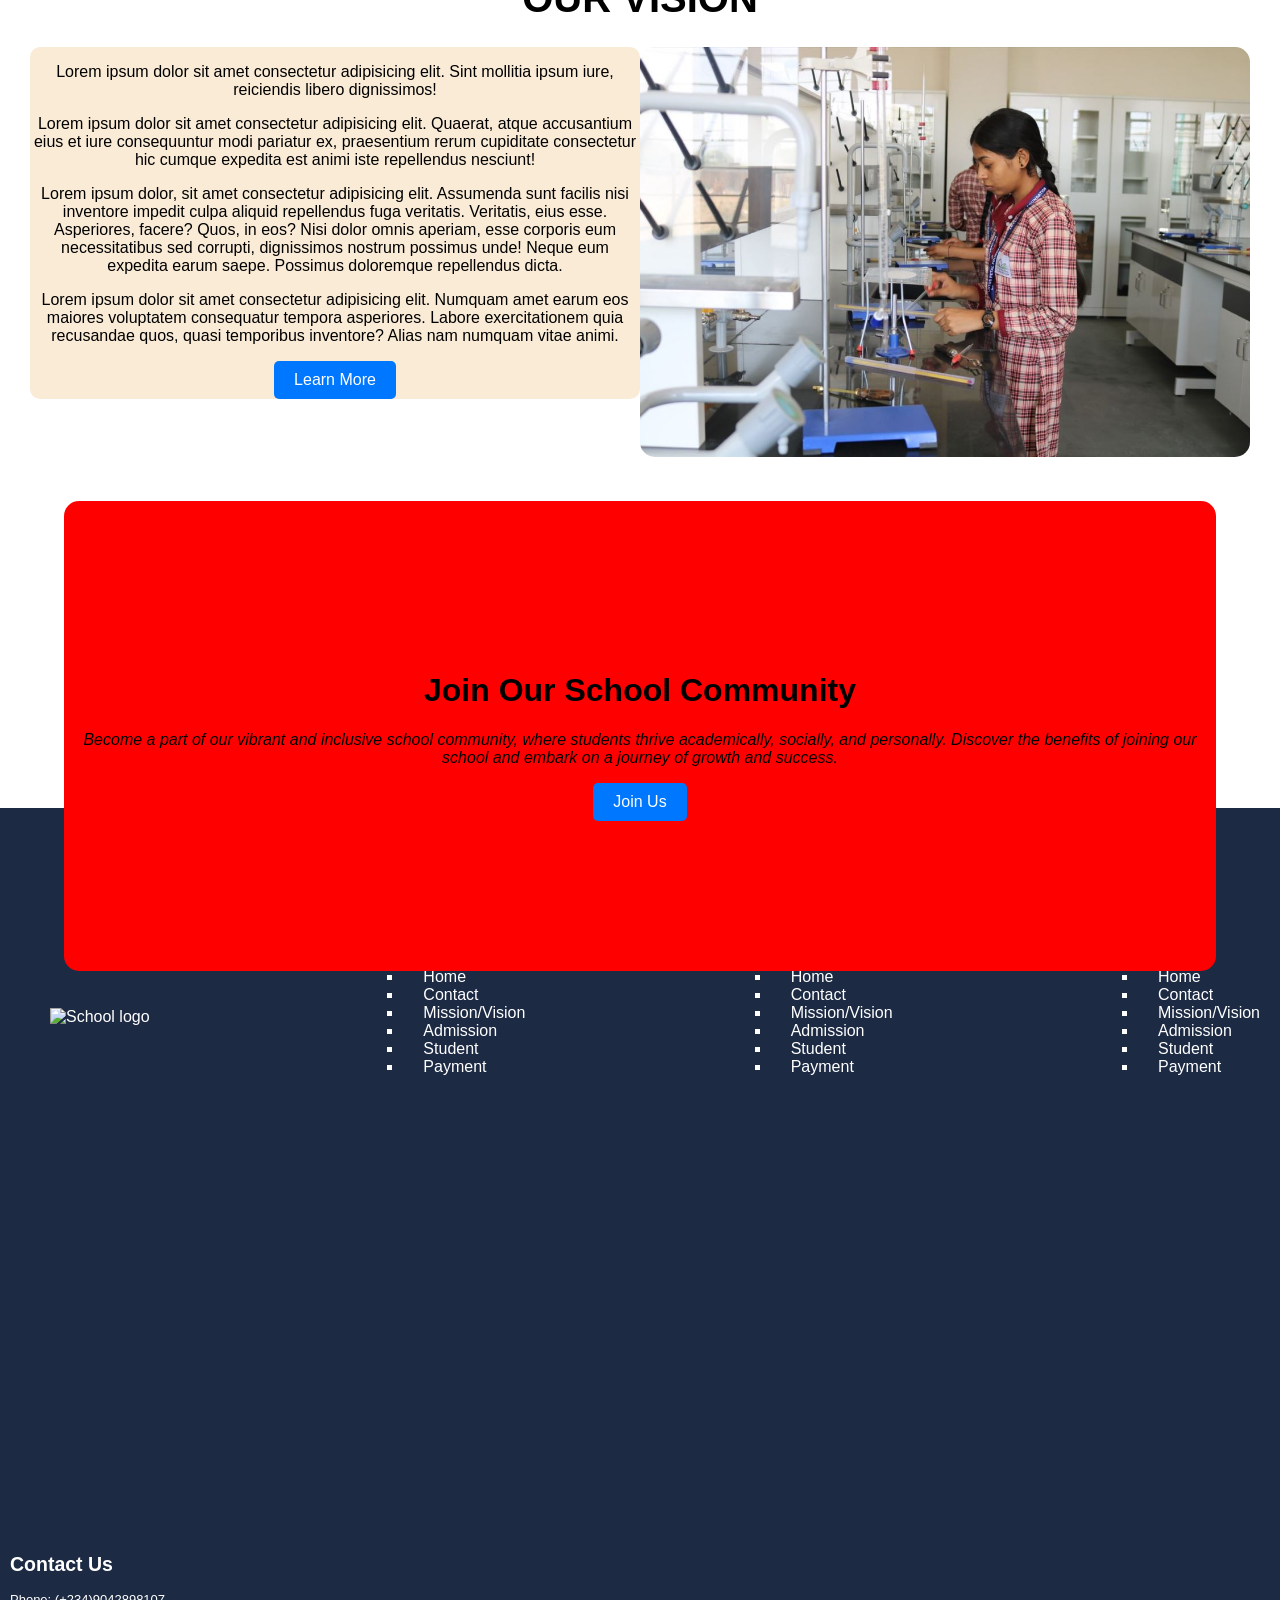
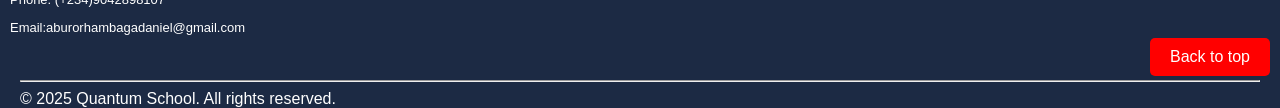
==== commit c294c5a9: "replaced school logo" ====
--- a/index.html
+++ b/index.html
@@ -5,7 +5,7 @@
   <meta charset="UTF-8">
   <meta name="viewport" content="width=device-width, initial-scale=1.0">
   <title>Quantum international schools</title>
-  <link rel="stylesheet" href="school2.css">
+  <link rel="stylesheet" href="index.css">
   <link rel="stylesheet" href="bar.css">
 </head>
 
--- a/index.css
+++ b/index.css
@@ -0,0 +1,1342 @@
+body {
+  background-color: white !important;
+  margin: 0;
+  scrollbar-color: green;
+  font-family: var(--font_family_body);
+  font-family: 'Raleway', Helvetica, Arial, Lucida, sans-serif;
+}
+
+html {
+  scroll-behavior: smooth;
+}
+
+.social-media .social-icon {
+  height: 3%;
+  width: 3%;
+  display: inline-block;
+}
+
+.social-media img {
+  width: 100%;
+  height: auto;
+}
+
+.call-image {
+  height: 7%;
+  width: 7%;
+  display: inline-block;
+}
+
+.call-image img {
+  width: 100%;
+  height: auto;
+}
+
+.adress {
+  margin-left: -60px;
+}
+
+.contact {
+  left: 0;
+  right: 0;
+  height: 50px;
+  background-color: rgba(0, 0, 139, 0.7);
+  border-width: 1px;
+  top: 0;
+  color: whitesmoke;
+  z-index: 1000;
+  border-bottom-style: solid;
+  border-color: white;
+  display: flex;
+  justify-content: left;
+  text-align: center;
+  align-items: center;
+  font-family: 'Lucida Sans', 'Lucida Sans Regular', 'Lucida Grande', 'Lucida Sans Unicode', Geneva, Verdana, sans-serif;
+
+
+}
+
+.tool-tip-login {
+
+  height: fit-content;
+  position: relative;
+
+}
+
+.tool-tip-login:hover .tool-tip {
+  opacity: 1;
+  visibility: visible;
+}
+
+.tool-tip {
+  background: red;
+  position: absolute;
+  text-align: start;
+  justify-content: start;
+  padding: 2px 10px;
+  opacity: 0;
+  visibility: hidden;
+  width: 200px;
+}
+
+.tool-tip a:hover {
+  background: black;
+}
+
+.time {
+  display: block;
+}
+
+.contact-details {
+  margin-left: -40px;
+}
+
+.social-media {
+  position: absolute;
+  margin-right: 20px;
+  right: 0;
+  display: flex;
+  gap: 10px;
+  align-items: center;
+  justify-content: right;
+  text-align: center;
+
+}
+
+.join {
+  position: relative;
+  margin-left: 5%;
+  margin-right: 5%;
+  height: 50vh;
+  background-color: red;
+  border-radius: 15px;
+  padding: 10px 5px;
+  align-content: center;
+  text-align: center;
+  margin-top: 40px;
+  margin-bottom: -20vh;
+  z-index: 500;
+}
+
+.join-text {
+  font-style: italic;
+}
+
+.head {
+  background-color: rgba(0, 0, 139, 0.7);
+  left: 0;
+  right: 0;
+  color: white;
+  display: flex;
+  flex-shrink: 1;
+  justify-content: space-between;
+  align-items: center;
+  align-content: center;
+  text-align: center;
+  height: 100px;
+  top: 0;
+  z-index: 999;
+  position: sticky;
+  transition: all 0.3s ease;
+  /* smooth shrinking */
+}
+
+.head.shrink {
+  padding: 8px 20px;
+  /* reduced padding */
+  background: #222;
+  /* slightly darker */
+  top: 0;
+  height: 57px;
+}
+
+img {
+  max-width: 100%;
+  height: auto;
+}
+
+.circular-image {
+  border-radius: 30vw;
+  overflow: hidden;
+  width: 6vw;
+  height: 6vw;
+  margin-left: 30px;
+  transition: font-size 0.3s ease;
+
+}
+
+.head.shrink .circular-image {
+  width: 4.5vw;
+  height: 4.5vw;
+  margin-top: 8px;
+
+}
+
+.head.shrink .motto {
+  margin-top: 10px;
+  background: white;
+  color: black;
+  padding: 5px;
+}
+
+
+.image-animation {
+  z-index: 10;
+  height: 90vh;
+  width: 100%;
+  /*animation: image-animation 80s infinite;*/
+  left: 0;
+  right: 0;
+  top: 68px;
+  position: absolute;
+  background-image: url('images/Admistrative block.jpg');
+  background-size: cover;
+  background-position: center;
+  text-align: center;
+  justify-content: center;
+
+
+}
+
+.change-background {
+  margin-top: 10px;
+}
+
+.motto {
+  display: flex;
+  width: 150px;
+  height: 15px;
+  margin-top: 70px;
+  background-color: #000;
+  display: absolute;
+  border-style: none;
+  font-style: italic;
+  font-size: medium;
+  border-radius: 5px;
+  margin-right: 0;
+
+}
+
+.footer {
+  height: 100vh;
+  display: flex;
+  margin-top: 17.5px;
+  background-color: rgb(28, 42, 68);
+  color: white;
+  position: absolute;
+  left: 0;
+  right: 0;
+  justify-content: space-between;
+}
+
+
+
+.circular-image2 {
+  width: 100%;
+  height: auto;
+}
+
+.logo2 {
+
+  height: 30vh;
+  width: 10%;
+  margin-top: 200px;
+  margin-left: 50px;
+  display: inline-block;
+}
+
+.school {
+
+  width: fit-content;
+  height: fit-content;
+  margin-top: 160px;
+
+}
+
+.footer-list {
+  position: relative;
+  display: block;
+  flex: 1 1 auto;
+  margin: 0;
+  padding: 0;
+  list-style: square;
+}
+
+.footer-item a:hover {
+  background: white;
+  color: black;
+}
+
+.footer-contact {
+  position: absolute;
+  bottom: 60px;
+  left: 10px;
+  right: 10px;
+  font-size: small;
+
+}
+
+.footer-item:hover {
+  background-color: transparent;
+  border: none;
+
+}
+
+.to-top {
+  left: 0;
+  right: 0;
+  bottom: 32px;
+  position: absolute;
+  text-align: right;
+
+}
+
+.top-button {
+  background: red;
+}
+
+.rule {
+  position: absolute;
+  bottom: 0;
+  left: 20px;
+  right: 20px;
+}
+
+ul {
+  position: fixed;
+  left: 0;
+  width: 100%;
+  z-index: 100;
+  list-style: none;
+  display: flex;
+  align-items: center;
+  flex-wrap: wrap;
+  position: relative;
+  color: white;
+  justify-content: center;
+  flex-wrap: nowrap;
+
+}
+
+ul li {
+  margin: 0 auto;
+  padding: 10px auto;
+  flex: 1 1 auto;
+  gap: 2px !important;
+
+}
+
+ul li:hover {
+  background-color: #000;
+  border-bottom: solid;
+}
+
+a {
+  display: block;
+  text-decoration: none;
+  padding: 0 20px;
+  font-family: Arial;
+  color: white;
+  font-family: 'Raleway', Helvetica, Arial, Lucida, sans-serif;
+}
+
+/*
+@media (min-width:500px){
+  .menu{
+    margin-left:500px;
+  }
+}
+  */
+.sub-body {
+  margin-top: 550px;
+  position: relative;
+  align-items: center;
+  align-self: center;
+  justify-content: center;
+  display: grid;
+  grid-column: 3;
+  grid-template-columns: 2;
+  column-gap: 10px;
+
+
+}
+
+.items {
+  width: 31%;
+  position: relative;
+  display: inline-block;
+  background-color: lightblue;
+  margin: 10px auto;
+  border-style: solid;
+  border-color: blue;
+
+}
+
+/* When hovering over .hover-div, target the sibling .change-div */
+
+.program-image {
+  width: 1500px;
+  height: 270px;
+}
+
+.grid-display-item1 {
+  width: 100%;
+  height: 15vw;
+  display: inline-block;
+  object-fit: cover;
+  margin-top: 0;
+}
+
+
+
+.grid-display-item2 {
+  width: 100%;
+  height: 5vh;
+  margin-top: 5px;
+  text-align: center;
+  font-weight: bold;
+  border-bottom-left-radius: 40px;
+  border-bottom-right-radius: 40px;
+  border-bottom-style: solid;
+}
+
+.grid-display-item2:hover {
+  background-color: red;
+}
+
+.text {
+  text-align: center;
+  font-size: 10px;
+
+}
+
+
+.grid-button {
+  position: relative;
+  border-top-style: solid;
+  width: 100%;
+  height: 8vh;
+  margin-left: 0;
+  padding-bottom: 5px;
+  align-items: center;
+  top: 2px;
+  border-top-left-radius: 40px;
+  border-top-right-radius: 40px;
+  background-color: transparent;
+
+  color: red;
+
+}
+
+.grid-button:hover {
+  background-color: blue;
+}
+
+
+.items:hover .grid-button {
+  background-color: blue;
+  color: white;
+}
+
+.items:hover .grid-display-item2 {
+  background-color: red;
+  color: white;
+}
+
+
+.menu {
+  left: 10%;
+  right: 2%;
+
+}
+
+.grid {
+  position: relative;
+  z-index: 1;
+  text-align: center;
+  margin-top: 10px;
+
+}
+
+.next {
+  margin-top: 200px;
+  margin-left: 1164px;
+  position: absolute;
+}
+
+.previous {
+  margin-top: 200px;
+  position: absolute;
+}
+
+.image-click {
+  position: absolute;
+  width: 1000px;
+}
+
+.side-menu-div {
+  position: absolute;
+  display: flex;
+  height: 25px;
+  display: none;
+  right: 2%;
+  float: right;
+  padding: 6px 5px;
+  border: 1px solid transparent;
+  border-radius: 4px;
+  background-color: blue;
+  text-align: center;
+  margin-right: 7px;
+}
+
+.side-menu-div:hover {
+  cursor: pointer;
+  border: 1px solid white;
+
+}
+
+.side-menu-button {
+  background-color: blue;
+  border: none;
+  font-family: 'Lucida Sans', 'Lucida Sans Regular', 'Lucida Grande', 'Lucida Sans Unicode', Geneva, Verdana, sans-serif;
+  color: white;
+  width: 48px;
+  height: 25px;
+  margin-left: -3px;
+  font-weight: bold;
+  margin-top: -5px;
+  transition: left 0.3s ease;
+}
+
+.menu-content {
+  background-color: rgb(149, 0, 255);
+  width: 250px;
+  height: 100vh;
+  position: fixed;
+  top: 78px;
+  left: 0;
+  z-index: 1050;
+  display: none;
+
+}
+
+
+
+.display-name {
+  margin-left: 250px;
+  margin-right: 250px;
+  font-family: serif;
+  color: black;
+  line-height: 1.1;
+  font-weight: 600;
+  max-width: 750px;
+  height: 40vh;
+  font-size: 70px;
+  width: 100%;
+  margin-left: auto;
+  margin-right: auto;
+  background-color: rgba(250, 0, 0, 0.2);
+}
+
+.view-more {
+  border-radius: 10px;
+  padding: 5px 10px;
+  background-color: rgba(0, 0, 139, 0.8);
+  color: white;
+  cursor: pointer;
+  height: 50px;
+  width: 20%;
+  font-size: 22px;
+  margin-top: 10px;
+}
+
+.view-more:hover {
+  background-color: transparent;
+  border-style: solid;
+  color: black;
+  background-color: antiquewhite;
+
+}
+
+.button1,
+.button2,
+.button3,
+.button4 {
+  border-radius: 50px;
+  cursor: pointer;
+  margin: 5px;
+  width: 6px;
+  font-size: xx-small;
+  text-align: center;
+
+
+}
+
+.name-container {
+  font-family: 'Lucida Sans', 'Lucida Sans Regular', 'Lucida Grande', 'Lucida Sans Unicode', Geneva, Verdana, sans-serif;
+  font-size: 25px;
+  font-weight: bold;
+  margin-left: 15%;
+  display: flex;
+  flex-direction: row;
+  align-items: center;
+  justify-content: center;
+  display: none;
+  margin: 0;
+  width: fit-content;
+
+}
+
+.text span {
+  opacity: 0;
+  display: inline-flexbox;
+}
+
+.text span.show {
+  opacity: 1;
+  animation: bounceLoop 1s ease-in-out infinite;
+}
+
+.color-btn {
+
+  transition: background 0.3s ease;
+}
+
+.color-btn.active {
+  background: #ff6347;
+  /* highlighted color when active */
+  color: white;
+}
+
+.programs {
+  width: 100%;
+  left: 0;
+  right: 0;
+  margin-top: 50px;
+  position: relative;
+}
+
+.program-title {
+  text-align: center;
+}
+
+.while {
+  text-align: center;
+  background-color: transparent;
+}
+
+.while-content {
+  margin-top: 10px;
+}
+
+.reasons {
+  height: fit-content;
+  background-color: transparent;
+  margin-left: 30px;
+  margin-right: 30px;
+
+}
+
+
+.wrapper {
+  width: 200px;
+  height: 200px;
+  margin-left: auto;
+  margin-right: auto;
+  background: lightblue;
+  border-radius: 50%;
+  display: flex;
+  align-items: center;
+  justify-content: center;
+  overflow: visible;
+}
+
+text {
+  font-size: 14px;
+  font-weight: bold;
+  fill: black;
+}
+
+
+.container {
+  text-align: center;
+  background-color: red;
+  border-bottom-style: solid;
+  border-width: 5px;
+  margin-left: 70px;
+  margin-right: 70px;
+}
+
+.book {
+  width: 100%;
+  height: 70vh;
+  perspective: 1500px;
+  position: relative;
+  margin: auto;
+  background-color: antiquewhite;
+  align-content: center;
+}
+
+.page {
+  width: 50%;
+  height: 100%;
+  background: white;
+  position: absolute;
+  top: 0;
+  border: 1px solid #ccc;
+  border-radius: 5px;
+  box-shadow: 0 4px 10px rgba(0, 0, 0, 0.2);
+  display: flex;
+  justify-content: center;
+  align-items: center;
+  font-size: 24px;
+  backface-visibility: hidden;
+  transform-style: preserve-3d;
+  transition: transform 1s ease-in-out;
+}
+
+.left {
+  left: 0;
+  border-right: none;
+  z-index: 2;
+  background-color: green;
+}
+
+.right {
+  right: 0;
+  border-left: none;
+  transform-origin: left center;
+  z-index: 2;
+}
+
+.right.flipped {
+  transform: rotateY(-180deg);
+  z-index: 0;
+  /* move to back after flipping */
+  background-color: green;
+  color: white;
+}
+
+.controls {
+  margin-top: 8px;
+}
+
+button {
+  padding: 10px 20px;
+  margin: 0 10px;
+  border: none;
+  border-radius: 5px;
+  background: #0077ff;
+  color: white;
+  cursor: pointer;
+  font-size: 16px;
+}
+
+
+.mission-title {
+  text-align: center;
+  left: 0;
+  right: 0;
+  margin-top: 50px;
+  font-size: 40px;
+  font-weight: bold;
+}
+
+.mission-container {
+  margin-left: 30px;
+  margin-right: 30px;
+  height: fit-content;
+  text-align: center;
+  display: flex;
+}
+
+.mission-list {
+  text-align: left;
+  margin-top: 20px;
+  text-decoration: none;
+  font-size: 20px;
+  list-style-type: none;
+  background-color: transparent;
+  font-style: italic;
+
+
+}
+
+.mission-list:hover {
+  background: transparent !important;
+  cursor: default;
+}
+
+.list {
+  color: black;
+}
+
+.list:hover {
+  color: none;
+  border-bottom: transparent;
+  background-color: transparent;
+
+}
+
+.mission-content {
+  height: fit-content;
+  width: 50%;
+  background-color: antiquewhite;
+  border-radius: 10px;
+
+}
+
+.mission-image {
+  width: 50%;
+  height: auto;
+}
+
+.mission-picture {
+  width: 100%;
+  height: auto;
+  border-radius: 15px;
+
+}
+
+.mission-list .list {
+  opacity: 0;
+  /* hidden before typing */
+  white-space: pre-line;
+  /* keeps line breaks */
+}
+
+@keyframes bounceLoop {
+  0% {
+    transform: translateY(0);
+  }
+
+  25% {
+    transform: translateY(-10);
+    /* move up */
+  }
+
+  50% {
+    transform: translateY(0);
+    /* back to center */
+  }
+
+  75% {
+    transform: translateY(10px);
+    /* move down */
+  }
+
+  100% {
+    transform: translateY(0);
+    /* back to center */
+  }
+}
+
+
+/*
+@keyframes image-animation {
+  0% {
+    background-image: url('Admistrative block.jpg');
+  }
+
+  30% {
+    background-image: url('Quantum logo.png');
+  }
+
+  50% {
+    background-image: url('IMG_20240526_180109_087 (1) (1)@249234736.jpg');
+  }
+
+  60% {
+    background-image: url('IMG_20240526_180029_262 (1) (1)@1351912044.jpg');
+  }
+
+  80% {
+    background-image: url('IMG_20240526_182541_497 (5)@1394047752.jpg');
+  }
+
+  100% {
+    background-image: url('IMG_20240526_180540_199 (1) (1)@333951753.jpg');
+  }
+}
+  */
+
+li .scroll-down {
+  background-color: transparent;
+  padding: 0;
+}
+
+
+@media (min-width: 1500px) {
+  .contact {
+    margin-top: 5px;
+  }
+
+  .head.shrink .circular-image {
+    margin-top: 8px;
+  }
+
+  .head.shrink {
+    height: 67px;
+  }
+
+  .head ul {
+    font-size: 22px;
+
+  }
+
+  .head button {
+    font-size: 21px;
+  }
+
+  .mission-container {
+    height: fit-content;
+  }
+
+  .mission-content {
+    height: fit-content;
+  }
+
+  .school ul {
+    font-size: 20px;
+  }
+}
+
+@media (max-width:1250px) {
+
+  .head.shrink .school-name {
+    margin-right: 150px;
+    font-size: 14px;
+    gap: 0.1em;
+  }
+
+  .head.shrink .button {
+    font-size: 10px;
+
+  }
+
+  @media (max-width: 1000px) {
+    .items {
+
+      width: 45%;
+    }
+
+    .motto {
+      display: none;
+    }
+
+    .adress {
+      display: none;
+    }
+
+    .time {
+      display: none;
+    }
+
+    .mission-container {
+      display: grid;
+      text-align: center;
+    }
+
+    .mission-content {
+      width: 100%;
+    }
+
+    .mission-image {
+      width: 100%;
+    }
+
+    .menu {
+      display: none;
+    }
+
+    .head {
+      height: 50px;
+      margin-top: -3px;
+      background-color: rgba(0, 0, 139, 0.7);
+    }
+
+    .side-menu-div {
+      position: absolute;
+      display: flex;
+      right: 2%;
+      width: 7%;
+
+
+    }
+
+    .side-menu-button {
+      position: relative;
+      width: 7%;
+      height: 25px;
+      font-size: small;
+    }
+
+    ul {
+      left: -70px;
+      list-style: none;
+      flex-wrap: wrap;
+      color: white;
+      flex-direction: column;
+      list-style-position: inside;
+      padding-left: 0;
+      text-align: left !important;
+      gap: 0.5em;
+
+    }
+
+    ul li {
+      margin-left: 60px;
+    }
+
+    ul li:hover {
+      background-color: transparent !important;
+
+    }
+
+    .scroll-down2 {
+      margin-left: -2px;
+      border: none;
+      background: transparent;
+      height: 5px;
+      margin-top: -10px;
+    }
+
+    .admission-side {
+      margin-left: 50px;
+      font-size: 14px;
+      display: none;
+    }
+
+    .admission-side a:hover {
+      background-color: black;
+    }
+
+
+
+    .image-animation {
+      margin-top: -40px;
+    }
+
+
+    .circular-image {
+      width: 4.5vw;
+      height: 4.5vw;
+    }
+
+    .head.shrink .circular-image {
+      width: 6vw;
+      height: 6vw;
+    }
+
+    .name-container {
+      display: inline;
+      font-size: 30px;
+      left: 9%;
+      right: 0;
+      top: 5px;
+      position: absolute;
+    }
+
+    .head.shrink .name-container {
+      left: 14%;
+      top: 13px;
+
+    }
+
+    .contact {
+      height: fit-content;
+      padding: 5px;
+      font-size: 15px;
+    }
+
+    .circular-image2 {
+      margin-top: 130px;
+    }
+
+    .name {
+
+      left: 0;
+      position: relative;
+    }
+
+    .side-menu-buttonn {
+      left: -10px;
+    }
+
+  }
+
+  @media (max-width:750px) {
+    .view-more {
+      background: red;
+    }
+
+    .display-name {
+      font-size: 55px;
+      margin-top: 10px;
+    }
+
+  }
+
+  @media (max-width:618px) {
+    .display-name {
+      font-size: 50px;
+    }
+
+    .name-container {
+      margin-left: 5px;
+      margin-top: 5px;
+    }
+
+    .head.shrink .name-container {
+      left: 18%;
+
+    }
+
+    .side-menu-div {
+      margin-right: 0px;
+      overflow: hidden;
+    }
+
+    .side-menu-button {
+      margin-left: -20px;
+    }
+
+    .display-name {
+      font-size: 35px;
+      margin-top: 50px;
+    }
+
+    .contact {
+      height: 20px;
+      font-size: 10px;
+
+    }
+
+    .head {
+      margin-top: -2px;
+    }
+
+    .view-more {
+      font-size: 12px;
+      padding: 5px 5px;
+      height: 30px;
+      width: 25%;
+      position: relative;
+      top: -100px;
+    }
+
+    .change-background {
+      margin-top: -70px;
+
+    }
+
+    .name-container {
+      font-size: 23px;
+    }
+
+    .circular-image {
+      width: 8vw;
+      height: 8vw;
+      margin-top: 4px;
+      margin-left: 3px;
+
+    }
+
+    .head.shrink .circular-image {
+      width: 8vw;
+      height: 8vw;
+    }
+
+    .head.shrink .name-container {
+      margin-left: -34px;
+
+    }
+
+    .head.shrink .circular-image {
+      margin-left: -14px;
+      height: 10vw;
+      width: 10vw;
+
+    }
+
+    .image-animation {
+      height: 75vh;
+    }
+
+    .sub-body {
+      margin-top: 350px;
+    }
+
+    .reasons {
+      margin-left: 0;
+      margin-right: 0;
+    }
+
+    .logo2 {
+      opacity: 0;
+    }
+
+    .container {
+      margin-left: 1%;
+      margin-right: 1%;
+      background-color: green;
+    }
+
+    .items {
+      width: 80%;
+      display: inline-block;
+      height: fit-content;
+      background-color: lightblue;
+      margin: 10px auto;
+      border-style: solid;
+      border-color: blue;
+
+    }
+
+    .programs {
+      margin-top: 50px;
+    }
+
+  }
+
+
+  @media (max-width:480px) and (min-width:431px) {
+
+    .image-animation {
+      height: 50vh;
+    }
+
+    .programs {
+      margin-top: 160px;
+    }
+
+    .display-name {
+      height: 25vh;
+    }
+
+    .mission-content {
+      height: fit-content;
+    }
+
+    .footer {
+      height: fit-content;
+    }
+
+    .footer {
+      font-size: 13px;
+
+    }
+
+
+    .join {
+      height: 50vh;
+      margin-top: 40px;
+      margin-bottom: -15vh;
+    }
+
+    .contact {
+      background: red !important;
+    }
+  }
+
+  @media (max-width:675px) {
+
+    .school {
+      font-size: 13px;
+      margin-left: -70px;
+    }
+
+    .school ul {
+      margin-left: -10px;
+      padding-right: 20px;
+    }
+
+
+  }
+
+  @media (max-width:430px) and (min-width:361px) {
+
+    .logo2 {
+      margin-left: -60px;
+    }
+
+    .head.shrink .name-container {
+      margin-left: 0;
+    }
+
+    .image-animation {
+      height: 62vh;
+    }
+
+    .head.shrink .circular-image {
+      margin-left: -14px;
+      height: 10vw;
+      width: 15vw;
+    }
+
+    .side-menu-div {
+      padding-right: 18px;
+    }
+
+    .programs {
+      margin-top: 190px;
+    }
+
+    .view-more {
+      font-size: 12px;
+      padding: 5px 5px;
+      height: 30px;
+      width: 25%;
+      position: relative;
+      top: -150px;
+    }
+
+    .school {
+      font-size: 13px;
+      justify-content: center;
+    }
+
+    .rule {
+      padding-bottom: 14px;
+    }
+
+    .footer {
+      height: fit-content;
+    }
+
+    .footer-list {
+      left: 0;
+      justify-content: center;
+    }
+
+    .to-top {
+      top: 400px;
+    }
+  }
+
+  @media (max-width:361px) {
+    .school {
+      font-size: 10px;
+      margin-top: 190px;
+      margin-left: -20px;
+      margin-right: 40px;
+    }
+
+    .school li {
+      list-style: none;
+
+    }
+
+    .school ul {
+
+      margin-left: -15px;
+    }
+
+    .footer {
+      height: 70vh;
+    }
+
+    .programs {
+      margin-top: 220px;
+    }
+  }
